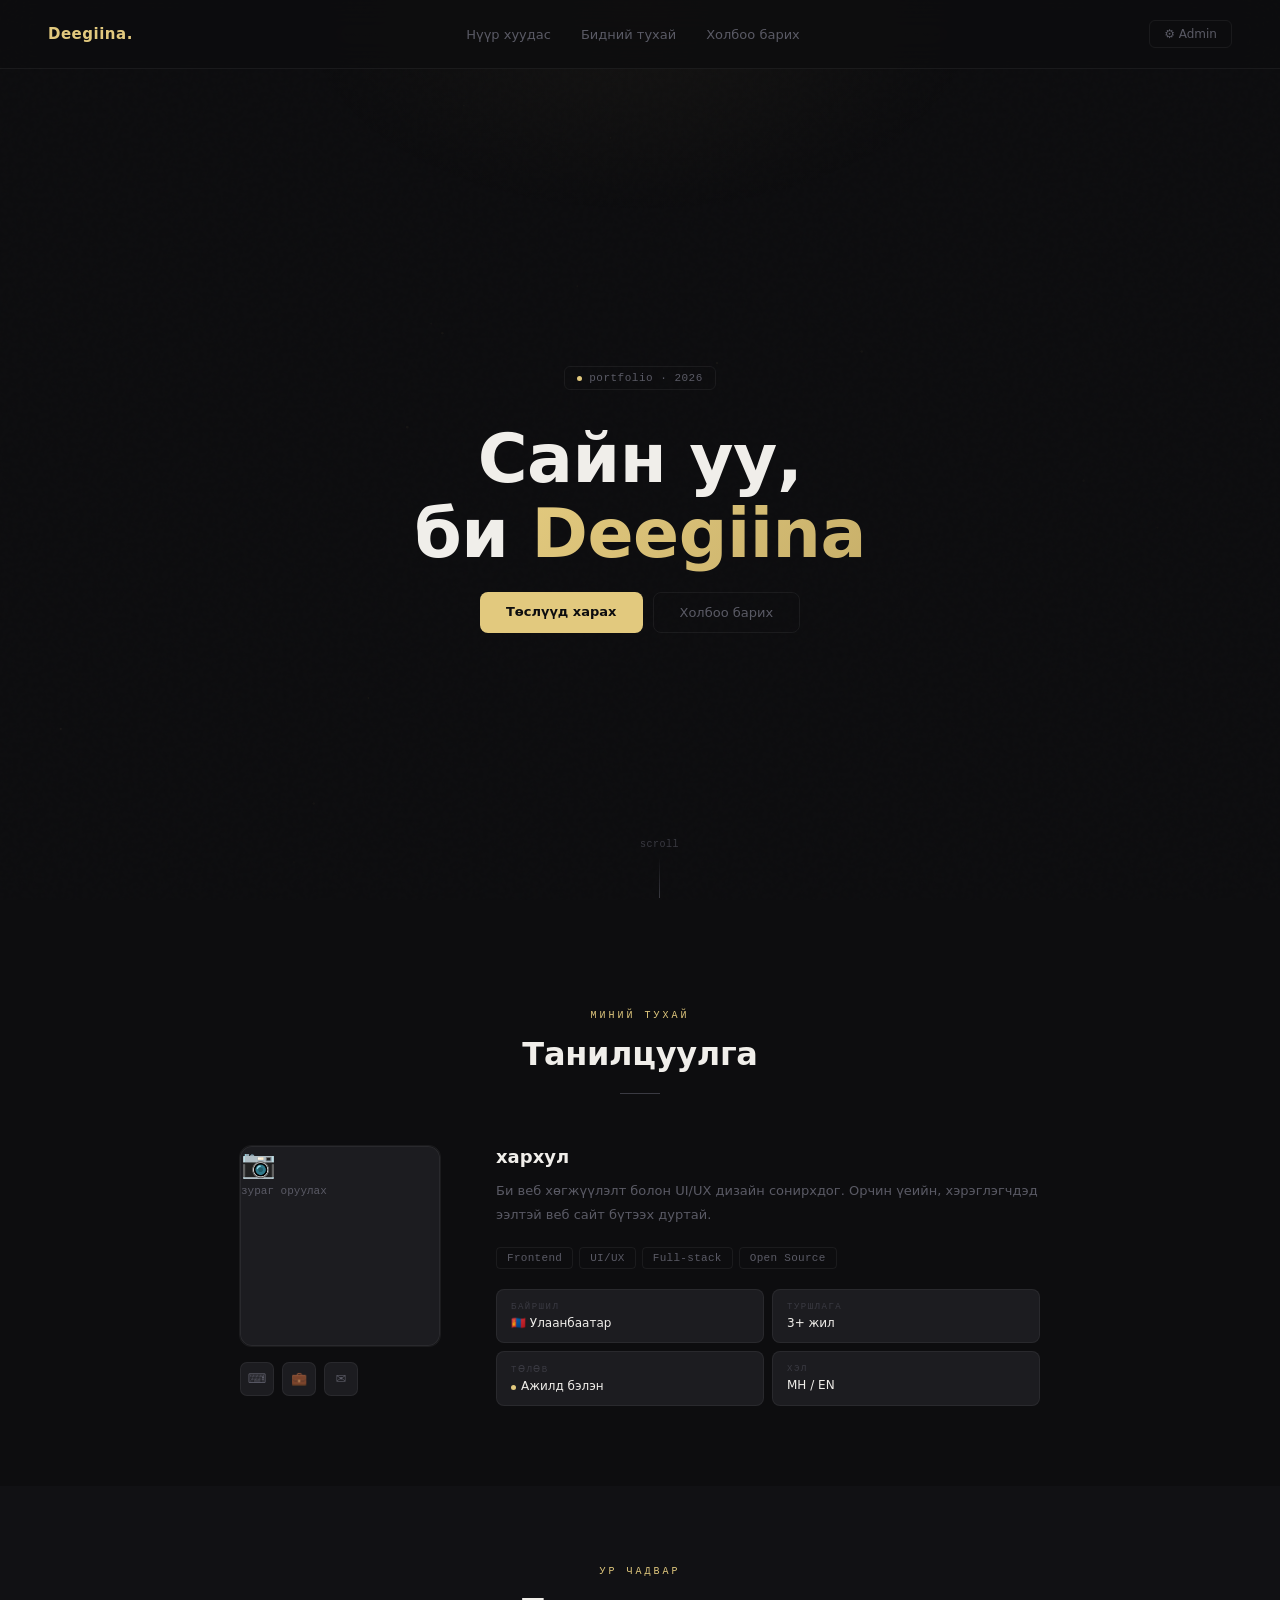
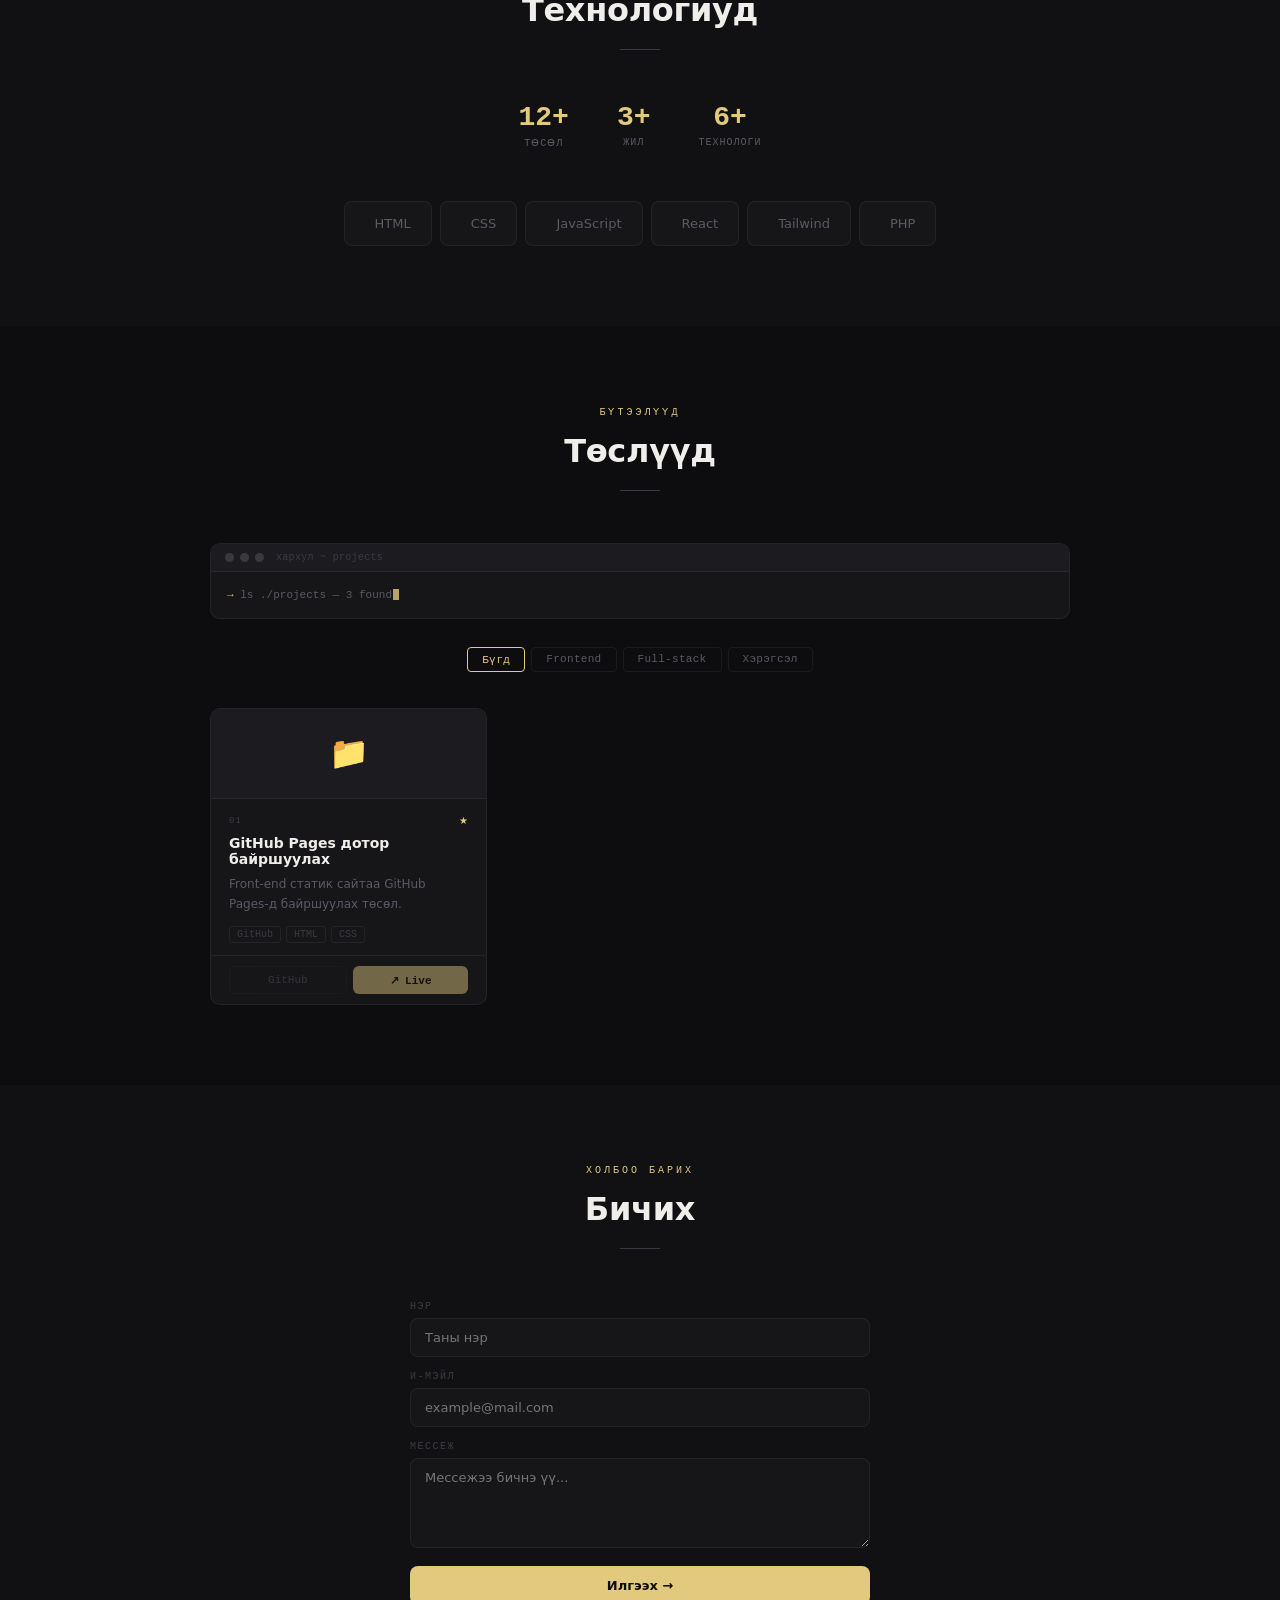
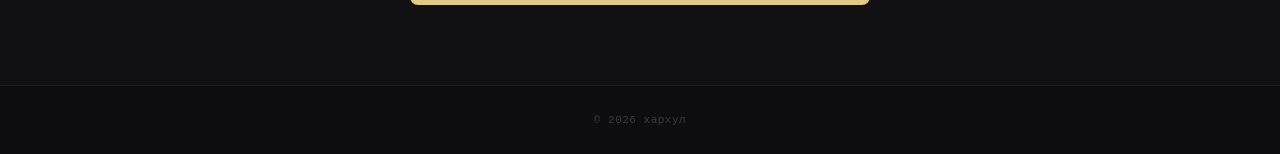
==== index.html @ 3857b031 "first commit" ====
<!DOCTYPE html>
<html lang="mn">
<head>
<meta charset="UTF-8">
<style>
*{margin:0;padding:0;box-sizing:border-box;}
:root{
  --accent:#e2c97e;
  --accent2:#c8b06a;
  --bg:#0d0d0f;
  --bg2:#111114;
  --surface:#161619;
  --surface2:#1c1c20;
  --text:#f0eeea;
  --muted:#5a5a65;
  --muted2:#3a3a42;
  --border:rgba(255,255,255,0.06);
  --font:'Segoe UI',system-ui,sans-serif;
  --mono:'Courier New',monospace;
}
body{font-family:var(--font);background:var(--bg);color:var(--text);overflow-x:hidden;}

/* ── VERY SUBTLE GRAIN TEXTURE ── */
body::before{
  content:'';position:fixed;inset:0;z-index:0;pointer-events:none;
  background-image:url("data:image/svg+xml,%3Csvg viewBox='0 0 200 200' xmlns='http://www.w3.org/2000/svg'%3E%3Cfilter id='n'%3E%3CfeTurbulence type='fractalNoise' baseFrequency='0.9' numOctaves='4' stitchTiles='stitch'/%3E%3C/filter%3E%3Crect width='100%25' height='100%25' filter='url(%23n)' opacity='0.03'/%3E%3C/svg%3E");
  opacity:.4;
}

/* ── SINGLE SUBTLE GLOW ── */
.bg-glow{
  position:fixed;top:-20%;left:50%;transform:translateX(-50%);
  width:700px;height:400px;border-radius:50%;
  background:radial-gradient(ellipse,rgba(226,201,126,0.04) 0%,transparent 70%);
  pointer-events:none;z-index:0;
}

/* ── NAV ── */
nav{
  position:fixed;top:0;left:0;right:0;z-index:50;
  display:flex;justify-content:space-between;align-items:center;
  padding:20px 48px;
  background:rgba(13,13,15,0.85);
  backdrop-filter:blur(20px);
  border-bottom:1px solid var(--border);
  animation:slideDown .5s ease both;
}
@keyframes slideDown{from{transform:translateY(-100%);opacity:0;}to{transform:translateY(0);opacity:1;}}
.nav-left{font-size:15px;font-weight:600;letter-spacing:.5px;color:var(--text);}
.nav-left span{color:var(--accent);}
.nav-links{display:flex;gap:2px;}
nav a{color:var(--muted);text-decoration:none;font-size:13px;padding:6px 14px;border-radius:6px;transition:all .2s;}
nav a:hover{color:var(--text);background:rgba(255,255,255,0.04);}
.admin-btn{
  color:var(--muted) !important;
  border:1px solid var(--border);
  border-radius:6px;font-size:12px !important;
  margin-left:16px;
}
.admin-btn:hover{border-color:rgba(255,255,255,0.12) !important;color:var(--text) !important;}

/* ── HERO ── */
#hero{
  min-height:100vh;display:flex;align-items:center;justify-content:center;
  text-align:center;padding:120px 40px 80px;position:relative;z-index:1;
}
.hero-inner{max-width:560px;}
.hero-badge{
  display:inline-flex;align-items:center;gap:7px;
  border:1px solid var(--border);
  border-radius:6px;padding:5px 12px;font-size:11px;
  font-family:var(--mono);color:var(--muted);
  margin-bottom:32px;animation:fadeUp .7s .1s both;
  letter-spacing:.5px;
}
.pulse-dot{width:5px;height:5px;background:var(--accent);border-radius:50%;animation:pulseDot 2.5s infinite;}
@keyframes pulseDot{0%,100%{opacity:1;}50%{opacity:.3;}}

.hero-inner h1{
  font-size:clamp(40px,6.5vw,68px);font-weight:700;line-height:1.1;
  margin-bottom:20px;animation:fadeUp .7s .25s both;
  color:var(--text);letter-spacing:-.5px;
}
.hero-inner h1 em{
  font-style:normal;
  background:linear-gradient(135deg,var(--accent),var(--accent2));
  -webkit-background-clip:text;-webkit-text-fill-color:transparent;background-clip:text;
}
.hero-inner p{
  font-size:15px;color:var(--muted);line-height:1.8;
  max-width:380px;margin:0 auto 40px;animation:fadeUp .7s .4s both;
}
.hero-cta{display:flex;gap:10px;justify-content:center;animation:fadeUp .7s .55s both;}
.cta-primary{
  text-decoration:none;padding:12px 26px;border-radius:8px;
  font-size:13px;font-weight:600;transition:all .2s;
  background:var(--accent);color:#0d0d0f;
}
.cta-primary:hover{background:var(--accent2);transform:translateY(-1px);}
.cta-secondary{
  text-decoration:none;padding:12px 26px;border-radius:8px;
  font-size:13px;font-weight:500;transition:all .2s;
  border:1px solid var(--border);color:var(--muted);
}
.cta-secondary:hover{border-color:rgba(255,255,255,0.12);color:var(--text);}
@keyframes fadeUp{from{opacity:0;transform:translateY(20px);}to{opacity:1;transform:translateY(0);}}

.scroll-hint{
  position:absolute;bottom:32px;left:50%;transform:translateX(-50%);
  display:flex;flex-direction:column;align-items:center;gap:8px;
  font-size:10px;font-family:var(--mono);color:var(--muted2);
  animation:fadeUp .7s .8s both;letter-spacing:.5px;
}
.scroll-line{
  width:1px;height:40px;
  background:linear-gradient(to bottom,transparent,var(--muted2));
  animation:scrollLine 1.8s ease-in-out infinite;
}
@keyframes scrollLine{0%{opacity:0;transform:scaleY(0);transform-origin:top;}50%{opacity:1;transform:scaleY(1);}100%{opacity:0;transform:scaleY(0);transform-origin:bottom;}}

/* ── SECTION ── */
section{padding:80px 48px;position:relative;z-index:1;}
.section-header{text-align:center;margin-bottom:52px;}
.section-eyebrow{
  font-family:var(--mono);font-size:10px;color:var(--accent);
  letter-spacing:3px;text-transform:uppercase;margin-bottom:14px;
  display:block;
}
section h2{
  font-size:clamp(22px,3.5vw,32px);font-weight:600;color:var(--text);
  letter-spacing:-.3px;margin-bottom:10px;
}
.section-sub{font-size:13px;color:var(--muted);line-height:1.7;}

/* thin divider */
.divider{width:40px;height:1px;background:var(--muted2);margin:20px auto 0;}

/* ── ABOUT ── */
#about{background:var(--bg);}
.about-wrap{
  max-width:800px;margin:0 auto;
  display:grid;grid-template-columns:200px 1fr;gap:56px;align-items:start;
}
.photo-frame{position:relative;width:200px;height:200px;}
.photo-ring{
  position:absolute;inset:-1px;border-radius:12px;
  border:1px solid var(--border);
}
.photo-placeholder{
  width:200px;height:200px;border-radius:12px;
  background:var(--surface2);border:1px solid var(--border);
  display:flex;flex-direction:column;align-items:center;justify-content:center;
  gap:8px;color:var(--muted);font-size:11px;font-family:var(--mono);
  overflow:hidden;position:relative;cursor:pointer;transition:border-color .2s;
}
.photo-placeholder:hover{border-color:rgba(255,255,255,0.12);}
.photo-placeholder input[type=file]{position:absolute;inset:0;opacity:0;cursor:pointer;}
.photo-icon-txt{font-size:28px;margin-bottom:4px;}
.photo-preview{width:200px;height:200px;border-radius:12px;object-fit:cover;display:none;border:1px solid var(--border);}

.social-row{display:flex;gap:8px;margin-top:16px;}
.social-btn{
  width:34px;height:34px;border-radius:7px;
  background:var(--surface2);border:1px solid var(--border);
  display:flex;align-items:center;justify-content:center;
  font-size:13px;text-decoration:none;transition:all .2s;color:var(--muted);
}
.social-btn:hover{border-color:rgba(255,255,255,0.12);color:var(--text);}

.about-info h3{font-size:18px;font-weight:600;color:var(--text);margin-bottom:12px;}
.about-info p{font-size:13px;color:var(--muted);line-height:1.85;margin-bottom:20px;}
.info-chips{display:flex;gap:6px;flex-wrap:wrap;margin-bottom:20px;}
.chip{
  font-size:11px;font-family:var(--mono);padding:4px 10px;
  border-radius:4px;border:1px solid var(--border);color:var(--muted);
  letter-spacing:.3px;
}
.info-grid{display:grid;grid-template-columns:1fr 1fr;gap:8px;}
.info-item{
  background:var(--surface2);border:1px solid var(--border);
  border-radius:8px;padding:12px 14px;
}
.info-item-label{font-size:9px;font-family:var(--mono);color:var(--muted2);letter-spacing:1.5px;text-transform:uppercase;margin-bottom:4px;}
.info-item-val{font-size:12px;color:var(--text);}
.status-dot{display:inline-block;width:5px;height:5px;background:var(--accent);border-radius:50%;margin-right:5px;animation:pulseDot 2.5s infinite;}

/* ── SKILLS ── */
#skills{background:var(--bg2);}
.stats-row{display:flex;justify-content:center;gap:48px;margin-bottom:52px;}
.stat-item{text-align:center;}
.stat-num{font-size:28px;font-weight:700;color:var(--accent);font-family:var(--mono);}
.stat-label{font-size:10px;color:var(--muted);font-family:var(--mono);margin-top:4px;letter-spacing:1px;text-transform:uppercase;}
.skills-grid{display:flex;flex-wrap:wrap;justify-content:center;gap:8px;max-width:700px;margin:0 auto;}
.skill-card{
  background:var(--surface);border:1px solid var(--border);
  border-radius:8px;padding:14px 20px;
  font-size:13px;font-weight:500;color:var(--muted);
  cursor:default;transition:all .2s;
  display:flex;align-items:center;gap:10px;
}
.skill-card:hover{border-color:rgba(255,255,255,0.1);color:var(--text);transform:translateY(-2px);}
.skill-icon{font-size:16px;}
.skill-bar{height:1px;border-radius:1px;margin-top:8px;background:var(--muted2);width:100%;}
.skill-fill{height:100%;border-radius:1px;background:var(--accent);animation:growBar 1.2s .6s ease both;}
@keyframes growBar{from{width:0;}}

/* ── PROJECTS ── */
#projects{background:var(--bg);}
.filter-tabs{display:flex;justify-content:center;gap:6px;margin-bottom:36px;}
.filter-tab{
  font-size:11px;font-family:var(--mono);padding:5px 14px;
  border-radius:4px;border:1px solid var(--border);
  background:transparent;color:var(--muted);cursor:pointer;transition:all .2s;letter-spacing:.3px;
}
.filter-tab:hover{color:var(--text);border-color:rgba(255,255,255,0.1);}
.filter-tab.active{border-color:var(--accent);color:var(--accent);}

.projects-grid{max-width:860px;margin:0 auto;display:grid;grid-template-columns:repeat(auto-fill,minmax(260px,1fr));gap:14px;}
.project-card{
  background:var(--surface);border:1px solid var(--border);
  border-radius:10px;overflow:hidden;
  transition:all .25s cubic-bezier(.25,.46,.45,.94);
  animation:cardIn .5s ease both;
}
@keyframes cardIn{from{opacity:0;transform:translateY(20px);}to{opacity:1;transform:translateY(0);}}
.project-card:hover{border-color:rgba(255,255,255,0.1);transform:translateY(-4px);box-shadow:0 12px 40px rgba(0,0,0,0.4);}

.card-banner{
  height:90px;background:var(--surface2);
  display:flex;align-items:center;justify-content:center;
  position:relative;overflow:hidden;
  border-bottom:1px solid var(--border);
}
.card-banner-emoji{font-size:32px;transition:transform .3s ease;}
.project-card:hover .card-banner-emoji{transform:scale(1.15);}
.featured-badge{
  position:absolute;top:10px;right:10px;
  font-size:9px;font-family:var(--mono);padding:2px 7px;
  border-radius:3px;border:1px solid rgba(226,201,126,0.3);
  color:var(--accent);letter-spacing:.5px;background:rgba(226,201,126,0.05);
}

.card-body{padding:16px 18px 12px;}
.card-meta{display:flex;align-items:center;justify-content:space-between;margin-bottom:8px;}
.card-num{font-family:var(--mono);font-size:9px;color:var(--muted2);letter-spacing:1px;}
.card-stars{font-family:var(--mono);font-size:10px;color:var(--muted);display:flex;align-items:center;gap:3px;}
.card-stars span{color:var(--accent);}
.card-title{font-size:14px;font-weight:600;color:var(--text);margin-bottom:7px;transition:color .2s;}
.project-card:hover .card-title{color:var(--accent);}
.card-desc{font-size:12px;color:var(--muted);line-height:1.7;margin-bottom:12px;}
.card-tags{display:flex;gap:5px;flex-wrap:wrap;}
.card-tag{font-size:10px;font-family:var(--mono);padding:2px 7px;border-radius:3px;border:1px solid var(--border);color:var(--muted2);}

.card-footer{
  display:flex;gap:6px;border-top:1px solid var(--border);padding:10px 18px;
}
.card-btn{
  flex:1;padding:7px;border-radius:6px;border:none;
  font-size:11px;font-family:var(--mono);
  cursor:pointer;transition:all .2s;text-decoration:none;
  display:flex;align-items:center;justify-content:center;gap:5px;
}
.btn-github{background:transparent;border:1px solid var(--border);color:var(--muted);}
.btn-github:hover{border-color:rgba(255,255,255,0.12);color:var(--text);}
.btn-live{background:var(--accent);color:#0d0d0f;font-weight:700;}
.btn-live:hover{background:var(--accent2);}
.gh-icon{width:12px;height:12px;fill:currentColor;}

/* terminal */
.terminal-wrap{
  max-width:860px;margin:0 auto 28px;
  background:var(--surface);border:1px solid var(--border);border-radius:10px;overflow:hidden;
}
.terminal-bar{
  background:var(--surface2);border-bottom:1px solid var(--border);
  padding:8px 14px;display:flex;align-items:center;gap:6px;
}
.t-dot{width:9px;height:9px;border-radius:50%;}
.t-dot:nth-child(1){background:#3a3a3a;}
.t-dot:nth-child(2){background:#3a3a3a;}
.t-dot:nth-child(3){background:#3a3a3a;}
.terminal-title{font-family:var(--mono);font-size:10px;color:var(--muted2);margin-left:6px;letter-spacing:.3px;}
.terminal-body{padding:12px 16px;font-family:var(--mono);font-size:11px;color:var(--muted);line-height:2;}
.t-prompt{color:var(--accent);}
.t-cursor{display:inline-block;width:6px;height:11px;background:var(--accent);margin-left:1px;animation:blink .7s infinite;vertical-align:middle;opacity:.8;}
@keyframes blink{0%,100%{opacity:.8;}50%{opacity:0;}}

/* add card */
.add-card{
  background:var(--surface);border:1px dashed var(--muted2);
  border-radius:10px;min-height:260px;
  display:flex;flex-direction:column;align-items:center;justify-content:center;
  gap:10px;cursor:pointer;transition:all .2s;color:var(--muted2);
  font-family:var(--mono);font-size:11px;letter-spacing:.3px;
}
.add-card:hover{border-color:var(--muted);color:var(--muted);}
.add-icon{font-size:22px;transition:transform .25s;}
.add-card:hover .add-icon{transform:rotate(90deg);}

/* ── CONTACT ── */
#contact{background:var(--bg2);}
.contact-wrap{max-width:460px;margin:0 auto;}
.contact-field{margin-bottom:14px;}
.contact-field label{display:block;font-size:10px;font-family:var(--mono);color:var(--muted2);margin-bottom:6px;letter-spacing:1.5px;text-transform:uppercase;}
.contact-field input,.contact-field textarea{
  width:100%;background:var(--surface);border:1px solid var(--border);
  border-radius:8px;padding:11px 14px;font-size:13px;
  color:var(--text);font-family:var(--font);outline:none;transition:all .2s;
}
.contact-field input:focus,.contact-field textarea:focus{border-color:rgba(255,255,255,0.12);box-shadow:none;}
.contact-field textarea{resize:vertical;min-height:90px;}
.submit-btn{
  width:100%;padding:12px;border-radius:8px;border:none;
  background:var(--accent);color:#0d0d0f;font-size:13px;font-weight:700;
  font-family:var(--font);cursor:pointer;transition:all .2s;
}
.submit-btn:hover{background:var(--accent2);transform:translateY(-1px);}
.success-msg{
  margin-top:12px;padding:11px 16px;
  background:var(--surface);border:1px solid var(--border);
  border-radius:8px;text-align:center;font-size:12px;color:var(--muted);
  display:none;font-family:var(--mono);
}

/* ── FOOTER ── */
footer{
  text-align:center;padding:28px;font-size:11px;color:var(--muted2);
  border-top:1px solid var(--border);z-index:1;position:relative;
  font-family:var(--mono);letter-spacing:.5px;
}

/* ── CANVAS ── */
#pcanvas{position:fixed;inset:0;width:100%;height:100%;pointer-events:none;z-index:0;opacity:.2;}

/* ── REVEAL ── */
.reveal{opacity:0;transform:translateY(20px);transition:opacity .6s ease,transform .6s ease;}
.reveal.visible{opacity:1;transform:translateY(0);}
</style>
</head>
<body>

<canvas id="pcanvas"></canvas>
<div class="bg-glow"></div>
<div class="starfield" id="starfield"></div>

<nav>
  <div class="nav-left"><span id="site-brand">хархул</span><span>.</span></div>
  <div class="nav-links" id="nav-links"></div>
  <a class="admin-btn" href="login.html">⚙ Admin</a>
</nav>

<!-- HERO -->
<section id="hero">
  <div class="hero-inner">
    <div class="hero-badge">
      <span class="pulse-dot"></span>
      <span>portfolio · 2026</span>
    </div>
    <h1 id="hero-greeting">Сайн уу,<br>би <em id="hero-name">хархул</em></h1>
  
    <div class="hero-cta">
      <a href="#projects" class="cta-primary">Төслүүд харах</a>
      <a href="#contact" class="cta-secondary">Холбоо барих</a>
    </div>
  </div>
  <div class="scroll-hint">
    <span>scroll</span>
    <div class="scroll-line"></div>
  </div>
</section>

<!-- ABOUT -->
<section id="about">
  <div class="section-header reveal">
    <span class="section-eyebrow">миний тухай</span>
    <h2>Танилцуулга</h2>
    <div class="divider"></div>
  </div>
  <div class="about-wrap reveal">
    <div>
      <div class="photo-frame">
        <div class="photo-ring"></div>
        <div class="photo-placeholder" id="photo-placeholder">
          <input type="file" accept="image/*" onchange="loadPhoto(this)"/>
          <div class="photo-icon-txt">📷</div>
          <span>зураг оруулах</span>
        </div>
        <img class="photo-preview" id="photo-preview" alt="Profile"/>
      </div>
      <div class="social-row">
        <a class="social-btn" href="#">⌨</a>
        <a class="social-btn" href="#">💼</a>
        <a class="social-btn" href="#">✉</a>
      </div>
    </div>
    <div class="about-info">
      <h3>хархул</h3>
      <p>Би веб хөгжүүлэлт болон UI/UX дизайн сонирхдог. Орчин үеийн, хэрэглэгчдэд ээлтэй веб сайт бүтээх дуртай.</p>
      <div class="info-chips">
        <span class="chip">Frontend</span>
        <span class="chip">UI/UX</span>
        <span class="chip">Full-stack</span>
        <span class="chip">Open Source</span>
      </div>
      <div class="info-grid">
        <div class="info-item">
          <div class="info-item-label">байршил</div>
          <div class="info-item-val">🇲🇳 Улаанбаатар</div>
        </div>
        <div class="info-item">
          <div class="info-item-label">туршлага</div>
          <div class="info-item-val">3+ жил</div>
        </div>
        <div class="info-item">
          <div class="info-item-label">төлөв</div>
          <div class="info-item-val"><span class="status-dot"></span>Ажилд бэлэн</div>
        </div>
        <div class="info-item">
          <div class="info-item-label">хэл</div>
          <div class="info-item-val">МН / EN</div>
        </div>
      </div>
    </div>
  </div>
</section>

<!-- SKILLS -->
<section id="skills">
  <div class="section-header reveal">
    <span class="section-eyebrow">ур чадвар</span>
    <h2>Технологиуд</h2>
    <div class="divider"></div>
  </div>
  <div style="text-align:center" class="reveal">
    <div class="stats-row">
      <div class="stat-item"><div class="stat-num" data-target="12">0</div><div class="stat-label">төсөл</div></div>
      <div class="stat-item"><div class="stat-num" data-target="3">0</div><div class="stat-label">жил</div></div>
      <div class="stat-item"><div class="stat-num" data-target="6">0</div><div class="stat-label">технологи</div></div>
    </div>
  </div>
  <div class="skills-grid reveal">
    <div class="skill-card"><span class="skill-icon"></span>HTML</div>
    <div class="skill-card"><span class="skill-icon"></span>CSS</div>
    <div class="skill-card"><span class="skill-icon"></span>JavaScript</div>
    <div class="skill-card"><span class="skill-icon"></span>React</div>
    <div class="skill-card"><span class="skill-icon"></span>Tailwind</div>
    <div class="skill-card"><span class="skill-icon"></span>PHP</div>
  </div>
</section>

<!-- PROJECTS -->
<section id="projects">
  <div class="section-header reveal">
    <span class="section-eyebrow">бүтээлүүд</span>
    <h2>Төслүүд</h2>
    <div class="divider"></div>
  </div>

  <div class="terminal-wrap reveal">
    <div class="terminal-bar">
      <div class="t-dot"></div><div class="t-dot"></div><div class="t-dot"></div>
      <span class="terminal-title">хархул ~ projects</span>
    </div>
    <div class="terminal-body">
      <span class="t-prompt">→ </span><span id="typed-text"></span><span class="t-cursor"></span>
    </div>
  </div>

  <div class="filter-tabs reveal">
    <button class="filter-tab active" onclick="filterCards(this,'all')">Бүгд</button>
    <button class="filter-tab" onclick="filterCards(this,'frontend')">Frontend</button>
    <button class="filter-tab" onclick="filterCards(this,'fullstack')">Full-stack</button>
    <button class="filter-tab" onclick="filterCards(this,'tool')">Хэрэгсэл</button>
  </div>

  <div class="projects-grid" id="projects-grid"></div>
</section>

<!-- CONTACT -->
<section id="contact">
  <div class="section-header reveal">
    <span class="section-eyebrow">холбоо барих</span>
    <h2>Бичих</h2>
    <div class="divider"></div>
  </div>
  <div class="contact-wrap reveal">
    <div class="contact-field"><label>нэр</label><input id="contact-name" type="text" placeholder="Таны нэр"/></div>
    <div class="contact-field"><label>и-мэйл</label><input id="contact-email" type="email" placeholder="example@mail.com"/></div>
    <div class="contact-field"><label>мессеж</label><textarea id="contact-message" placeholder="Мессежээ бичнэ үү..."></textarea></div>
    <button class="submit-btn" onclick="handleSubmit(this)">Илгээх →</button>
    <div class="success-msg" id="success-msg">Амжилттай илгээгдлээ.</div>
  </div>
</section>

<footer>© 2026 хархул</footer>

<script src="shared.js"></script>
<script>
// Stars — very few, very faint
(function(){
  const sf=document.getElementById('starfield');
  for(let i=0;i<50;i++){
    const s=document.createElement('div');s.className='star';
    const z=Math.random()*.8+.2;
    s.style.cssText=`width:${z}px;height:${z}px;top:${Math.random()*100}%;left:${Math.random()*100}%;animation-duration:${3+Math.random()*5}s;animation-delay:-${Math.random()*8}s;`;
    sf.appendChild(s);
  }
})();

// Particles — minimal
(function(){
  const c=document.getElementById('pcanvas'),ctx=c.getContext('2d');
  let W,H;
  function r(){W=c.width=window.innerWidth;H=c.height=window.innerHeight;}
  r();window.addEventListener('resize',r);
  const ps=Array.from({length:30},()=>({
    x:Math.random()*window.innerWidth,y:Math.random()*window.innerHeight,
    r:Math.random()*1.2+.2,vx:(Math.random()-.5)*.2,vy:(Math.random()-.5)*.2,
    a:Math.random()*.25+.05
  }));
  function draw(){
    ctx.clearRect(0,0,W,H);
    for(let i=0;i<ps.length;i++) for(let j=i+1;j<ps.length;j++){
      const dx=ps[i].x-ps[j].x,dy=ps[i].y-ps[j].y,d=Math.sqrt(dx*dx+dy*dy);
      if(d<100){ctx.beginPath();ctx.strokeStyle=`rgba(226,201,126,${(1-d/100)*.04})`;ctx.lineWidth=.5;ctx.moveTo(ps[i].x,ps[i].y);ctx.lineTo(ps[j].x,ps[j].y);ctx.stroke();}
    }
    ps.forEach(p=>{
      ctx.beginPath();ctx.arc(p.x,p.y,p.r,0,Math.PI*2);
      ctx.fillStyle='#e2c97e';ctx.globalAlpha=p.a;ctx.fill();ctx.globalAlpha=1;
      p.x+=p.vx;p.y+=p.vy;
      if(p.x<0||p.x>W)p.vx*=-1;if(p.y<0||p.y>H)p.vy*=-1;
    });
    requestAnimationFrame(draw);
  }
  draw();
})();

// Reveal
const ro=new IntersectionObserver((es)=>{es.forEach((e,i)=>{if(e.isIntersecting){setTimeout(()=>e.target.classList.add('visible'),i*80);ro.unobserve(e.target);}});},{threshold:.06});
document.querySelectorAll('.reveal').forEach(el=>ro.observe(el));

// Counter
const co=new IntersectionObserver((es)=>{es.forEach(e=>{if(!e.isIntersecting)return;const el=e.target,t=+el.dataset.target;let s=0;const step=()=>{s+=Math.ceil(t/30);if(s>=t){el.textContent=t+'+';return;}el.textContent=s;requestAnimationFrame(step);};requestAnimationFrame(step);co.unobserve(el);});},{threshold:.5});
document.querySelectorAll('[data-target]').forEach(el=>co.observe(el));

// Smooth scroll
document.querySelectorAll('a[href^="#"]').forEach(a => {
  a.addEventListener('click', e => {
    e.preventDefault();
    const href = a.getAttribute('href');
    if (!href) return;
    if (href === '#' || href === '#top') {
      window.scrollTo({ top: 0, behavior: 'smooth' });
      return;
    }
    try {
      const t = document.querySelector(href);
      if (t) t.scrollIntoView({ behavior: 'smooth' });
    } catch (err) {
      // ignore invalid selectors
    }
  });
});

// Terminal
const lines=['ls ./projects — 3 found','git status: up to date'];
let li=0,ci=0,text='';
const el=document.getElementById('typed-text');
function type(){
  if(li>=lines.length)return;
  const line=lines[li];
  if(ci<line.length){text+=line[ci++];el.textContent=text;setTimeout(type,45);}
  else{setTimeout(()=>{text+='\n→ ';el.textContent=text;li++;ci=0;setTimeout(type,500);},700);}
}
setTimeout(type,600);

// Filter
function filterCards(btn,cat){
  document.querySelectorAll('.filter-tab').forEach(b=>b.classList.remove('active'));
  btn.classList.add('active');
  document.querySelectorAll('.project-card').forEach(c=>{
    const show=cat==='all'||c.dataset.cat===cat;
    c.style.display=show?'':'none';
    if(show){c.style.animation='none';c.offsetHeight;c.style.animation='cardIn .35s ease both';}
  });
}

// Photo
function loadPhoto(input){
  const file=input.files[0];if(!file)return;
  const reader=new FileReader();
  reader.onload=e=>{
    const prev=document.getElementById('photo-preview');
    const ph=document.getElementById('photo-placeholder');
    prev.src=e.target.result;prev.style.display='block';ph.style.display='none';
  };
  reader.readAsDataURL(file);
}

// Submit
function handleSubmit(btn){
  const name = document.getElementById('contact-name').value.trim();
  const email = document.getElementById('contact-email').value.trim();
  const message = document.getElementById('contact-message').value.trim();
  if(!name || !message){
    try{ showToast('⚠ Нэр болон мессежээ оруулна уу'); }catch(e){}
    return;
  }
  btn.textContent='Илгээж байна...';
  try{ Store.addMessage({ name, email, message }); }catch(e){}
  setTimeout(()=>{
    btn.textContent='Илгээх →';
    document.getElementById('success-msg').style.display='block';
    setTimeout(()=>document.getElementById('success-msg').style.display='none',4000);
    document.getElementById('contact-name').value='';
    document.getElementById('contact-email').value='';
    document.getElementById('contact-message').value='';
  },1000);
}
</script>
</body>
</html>

<script>
  (function(){
    function attachSmoothScroll(container){
      container.querySelectorAll('a[href^="#"]').forEach(a=>{
        a.addEventListener('click', e=>{
          e.preventDefault();
          const href = a.getAttribute('href');
          try{ const t = document.querySelector(href); if(t) t.scrollIntoView({behavior:'smooth'}); }catch(err){}
        });
      });
    }

    function renderMenus(){
      const container = document.getElementById('nav-links'); if(!container) return;
      const menus = Store.getMenus();
      container.innerHTML = '';
      menus.forEach(m=>{
        const a = document.createElement('a'); a.href = m.url; a.textContent = m.name; container.appendChild(a);
      });
      attachSmoothScroll(container);
    }

    function renderProfile(){
      const p = Store.getProfile() || {};
      const site = document.getElementById('site-brand'); if(site) site.textContent = p.name || site.textContent;
      const hn = document.getElementById('hero-name'); if(hn) hn.textContent = p.name || hn.textContent;
      const hb = document.getElementById('hero-bio'); if(hb) hb.textContent = p.bio || hb.textContent;
      const prev = document.getElementById('photo-preview');
      const ph = document.getElementById('photo-placeholder');
      if(p.photo){
        if(prev){ prev.src = p.photo; prev.style.display = 'block'; }
        if(ph) ph.style.display = 'none';
      } else {
        if(prev) prev.style.display = 'none';
        if(ph) ph.style.display = 'block';
      }
    }

    function renderProjects(){
      const grid = document.getElementById('projects-grid'); if(!grid) return;
      const projects = Store.getNews().filter(n=>n.type==='project');
      if(projects.length===0){ grid.innerHTML = '<div class="empty-state"><div class="icon">🚧</div>Төслүүд байхгүй байна</div>'; return; }
      grid.innerHTML = projects.map((n,i)=>{
        const repo = n.repo ? n.repo : '';
        const live = n.live ? n.live : '';
        const repoBtn = repo ? `<a class="card-btn btn-github" href="${repo}" target="_blank">GitHub</a>` : `<a class="card-btn btn-github" href="#" style="opacity:.45;pointer-events:none">GitHub</a>`;
        const liveBtn = live ? `<a class="card-btn btn-live" href="${live}" target="_blank">↗ Live</a>` : `<a class="card-btn btn-live" href="#" style="opacity:.45;pointer-events:none">↗ Live</a>`;
        return `
          <div class="project-card" data-cat="${(n.tags||[]).includes('frontend')?'frontend':'fullstack'}" style="animation-delay:${i*0.05}s">
            <div class="card-banner"><span class="card-banner-emoji">📁</span></div>
            <div class="card-body">
              <div class="card-meta"><span class="card-num">${String(i+1).padStart(2,'0')}</span><span class="card-stars"><span>★</span></span></div>
              <div class="card-title">${n.title}</div>
              <div class="card-desc">${n.content}</div>
              <div class="card-tags">${(n.tags||[]).map(t=>`<span class="card-tag">${t}</span>`).join('')}</div>
            </div>
            <div class="card-footer">
              ${repoBtn}
              ${liveBtn}
            </div>
          </div>
        `;
      }).join('');
    }

    // initial render
    try{ renderMenus(); renderProfile(); renderProjects(); }catch(e){}

    // watch for storage changes from admin page
    window.addEventListener('storage', e=>{
      if(!e.key) return; if(e.key.startsWith('cms_')){ try{ renderMenus(); renderProfile(); renderProjects(); }catch(err){} }
    });
  })();
</script>
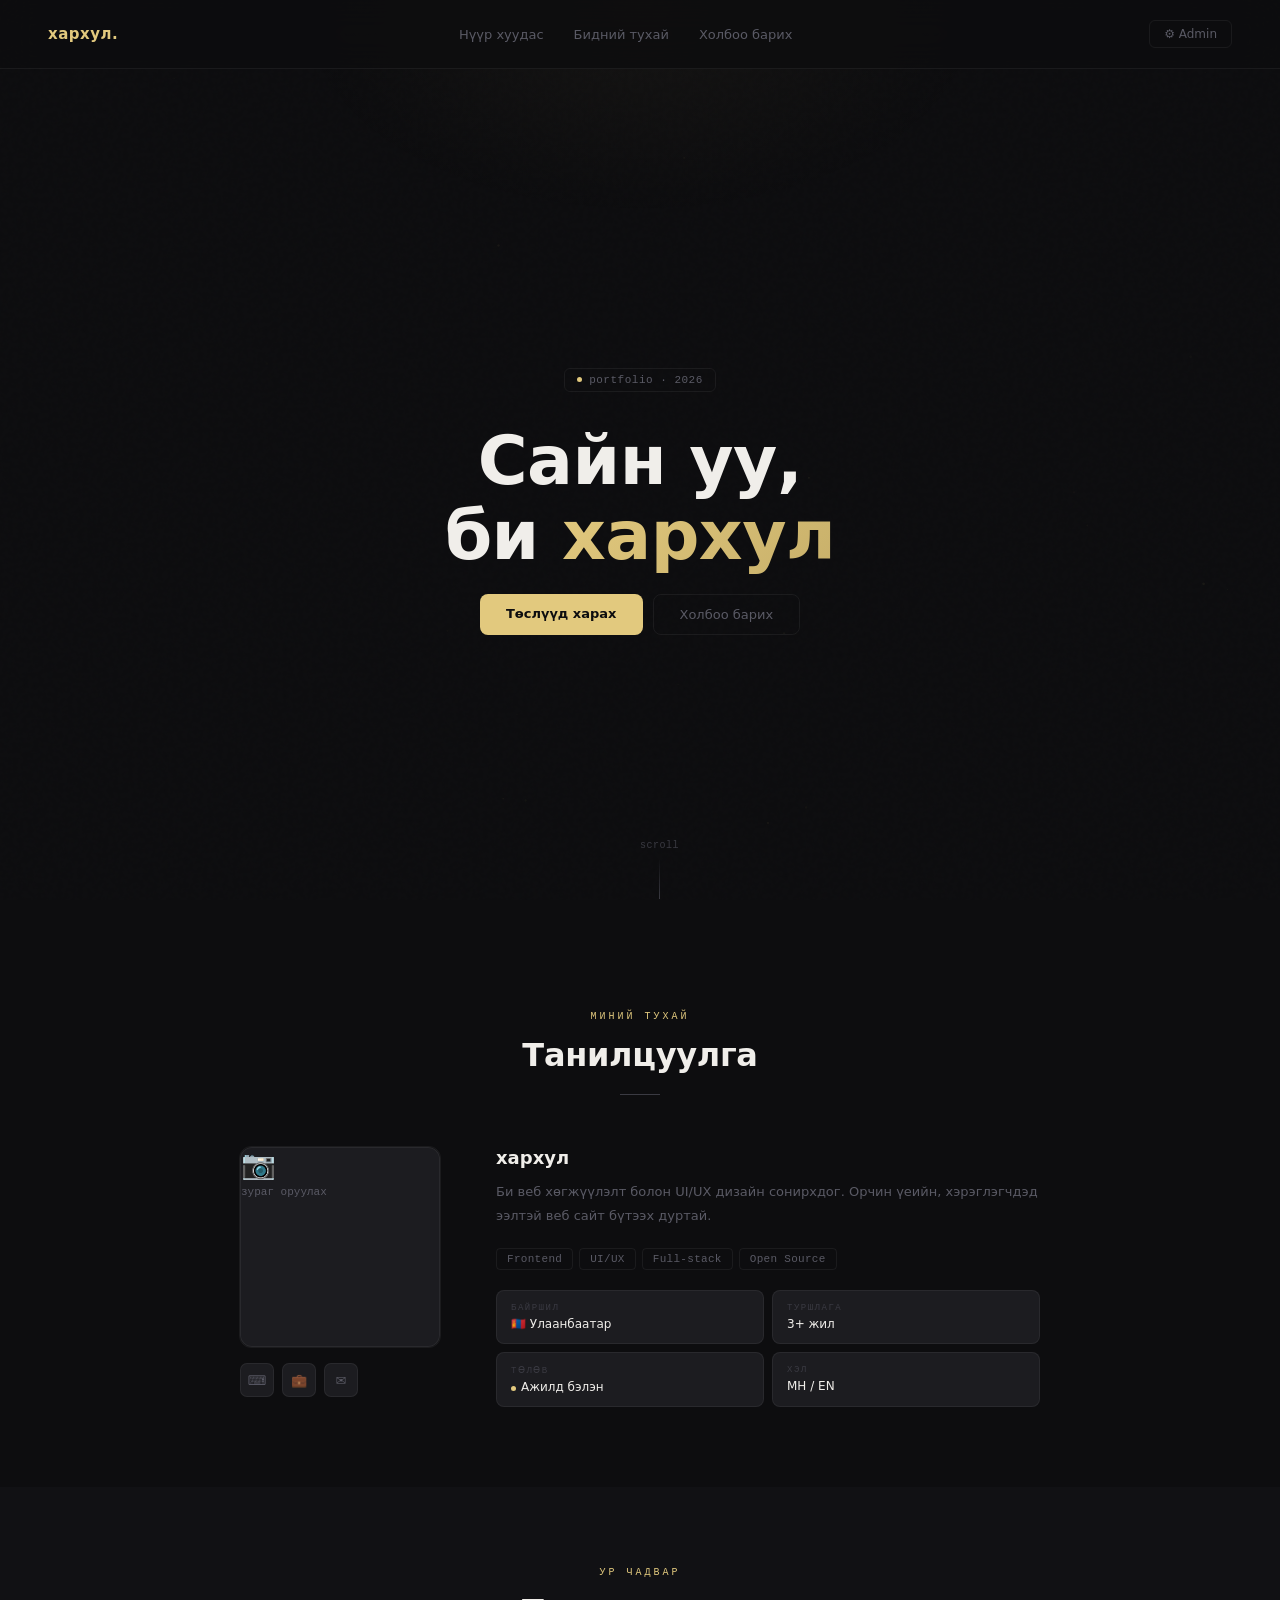
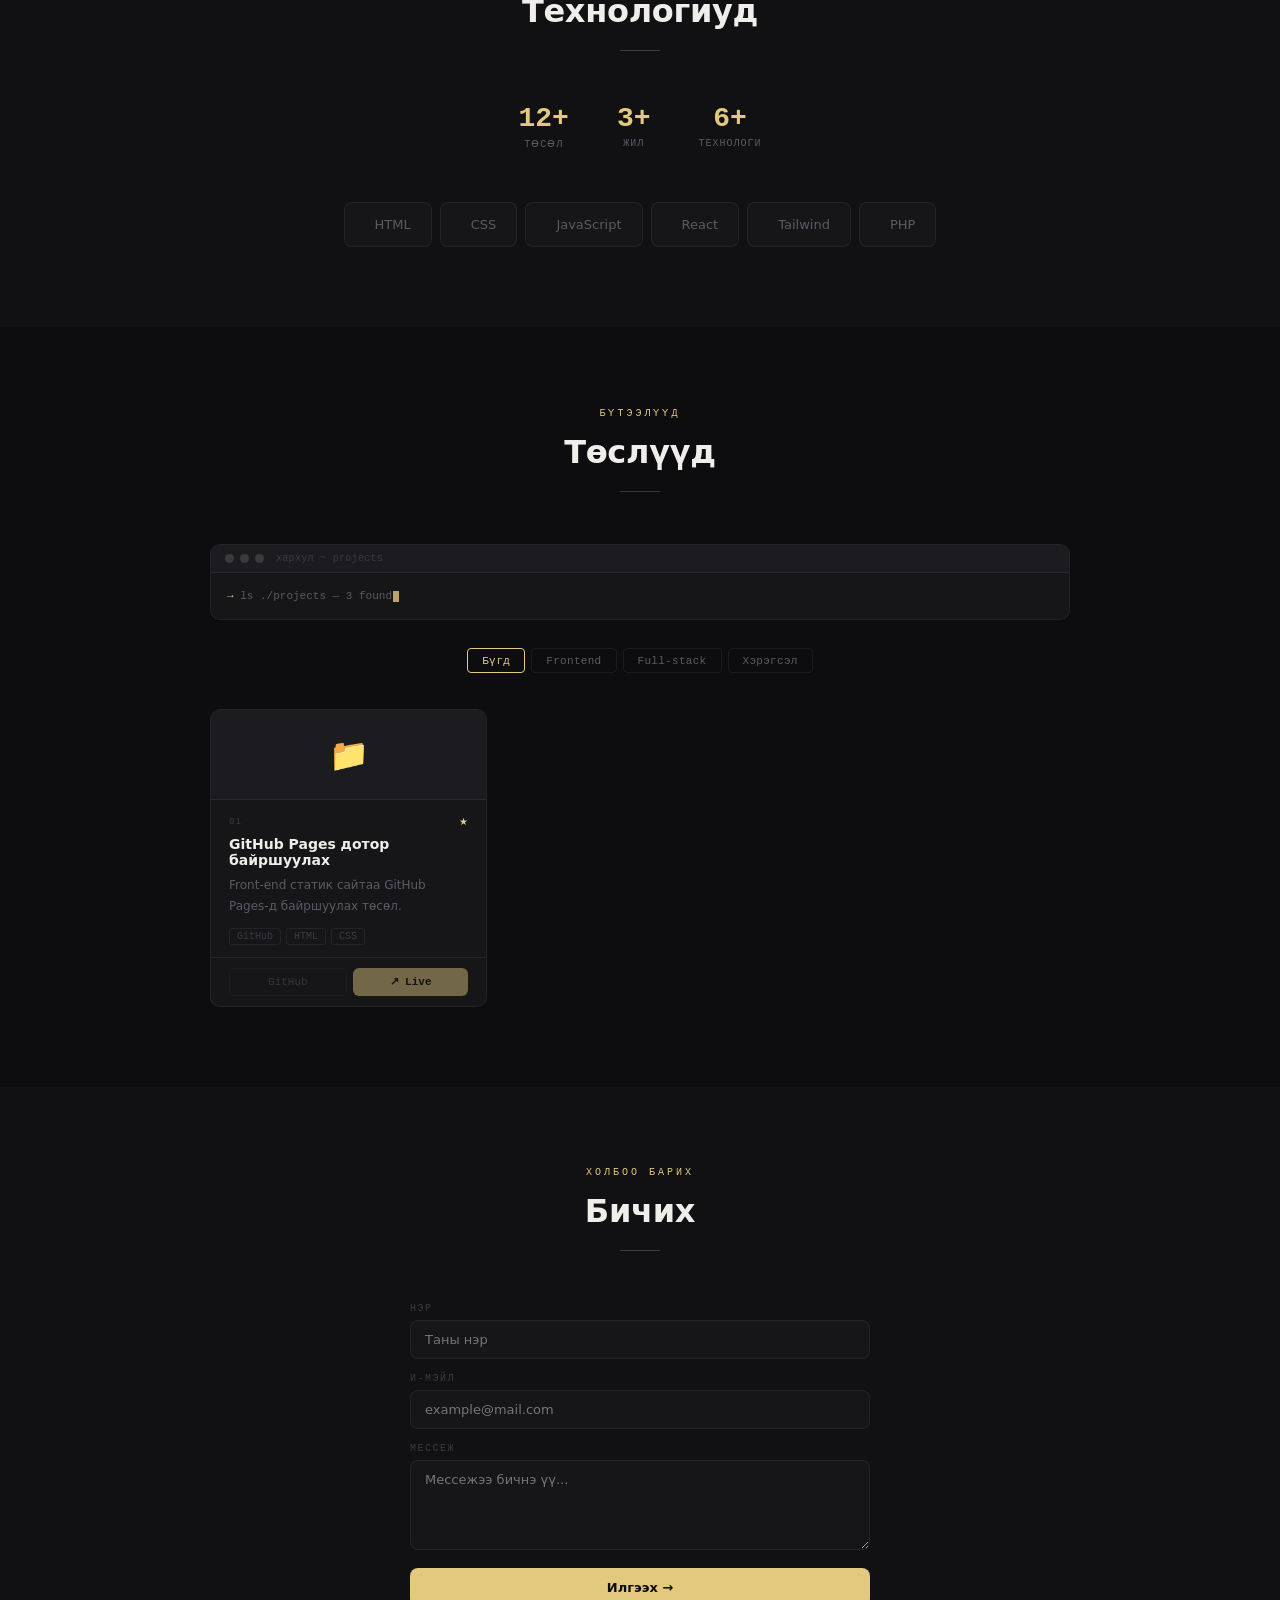
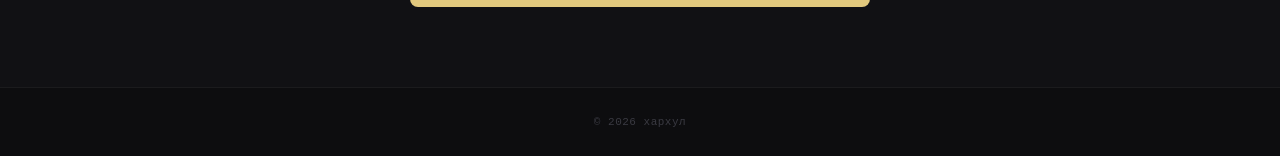
==== commit 502b21d5: "update website" ====
--- a/index.html
+++ b/index.html
@@ -224,6 +224,7 @@
 }
 @keyframes cardIn{from{opacity:0;transform:translateY(20px);}to{opacity:1;transform:translateY(0);}}
 .project-card:hover{border-color:rgba(255,255,255,0.1);transform:translateY(-4px);box-shadow:0 12px 40px rgba(0,0,0,0.4);}
+.project-card.clickable{cursor:pointer}
 
 .card-banner{
   height:90px;background:var(--surface2);
@@ -666,10 +667,13 @@
       grid.innerHTML = projects.map((n,i)=>{
         const repo = n.repo ? n.repo : '';
         const live = n.live ? n.live : '';
-        const repoBtn = repo ? `<a class="card-btn btn-github" href="${repo}" target="_blank">GitHub</a>` : `<a class="card-btn btn-github" href="#" style="opacity:.45;pointer-events:none">GitHub</a>`;
-        const liveBtn = live ? `<a class="card-btn btn-live" href="${live}" target="_blank">↗ Live</a>` : `<a class="card-btn btn-live" href="#" style="opacity:.45;pointer-events:none">↗ Live</a>`;
+        const repoBtn = repo ? `<a class="card-btn btn-github" href="${repo}" target="_blank" onclick="event.stopPropagation()">GitHub</a>` : `<a class="card-btn btn-github" href="#" style="opacity:.45;pointer-events:none" onclick="event.stopPropagation()">GitHub</a>`;
+        const liveBtn = live ? `<a class="card-btn btn-live" href="${live}" target="_blank" onclick="event.stopPropagation()">↗ Live</a>` : `<a class="card-btn btn-live" href="#" style="opacity:.45;pointer-events:none" onclick="event.stopPropagation()">↗ Live</a>`;
+        const cardClass = `project-card${live ? ' clickable' : ''}`;
+        const dataLive = live ? ` data-live=${JSON.stringify(live)}` : '';
+        const onClickAttr = live ? ` onclick="window.open(this.dataset.live, '_blank')"` : '';
         return `
-          <div class="project-card" data-cat="${(n.tags||[]).includes('frontend')?'frontend':'fullstack'}" style="animation-delay:${i*0.05}s">
+          <div class="${cardClass}"${dataLive}${onClickAttr} data-cat="${(n.tags||[]).includes('frontend')?'frontend':'fullstack'}" style="animation-delay:${i*0.05}s">
             <div class="card-banner"><span class="card-banner-emoji">📁</span></div>
             <div class="card-body">
               <div class="card-meta"><span class="card-num">${String(i+1).padStart(2,'0')}</span><span class="card-stars"><span>★</span></span></div>
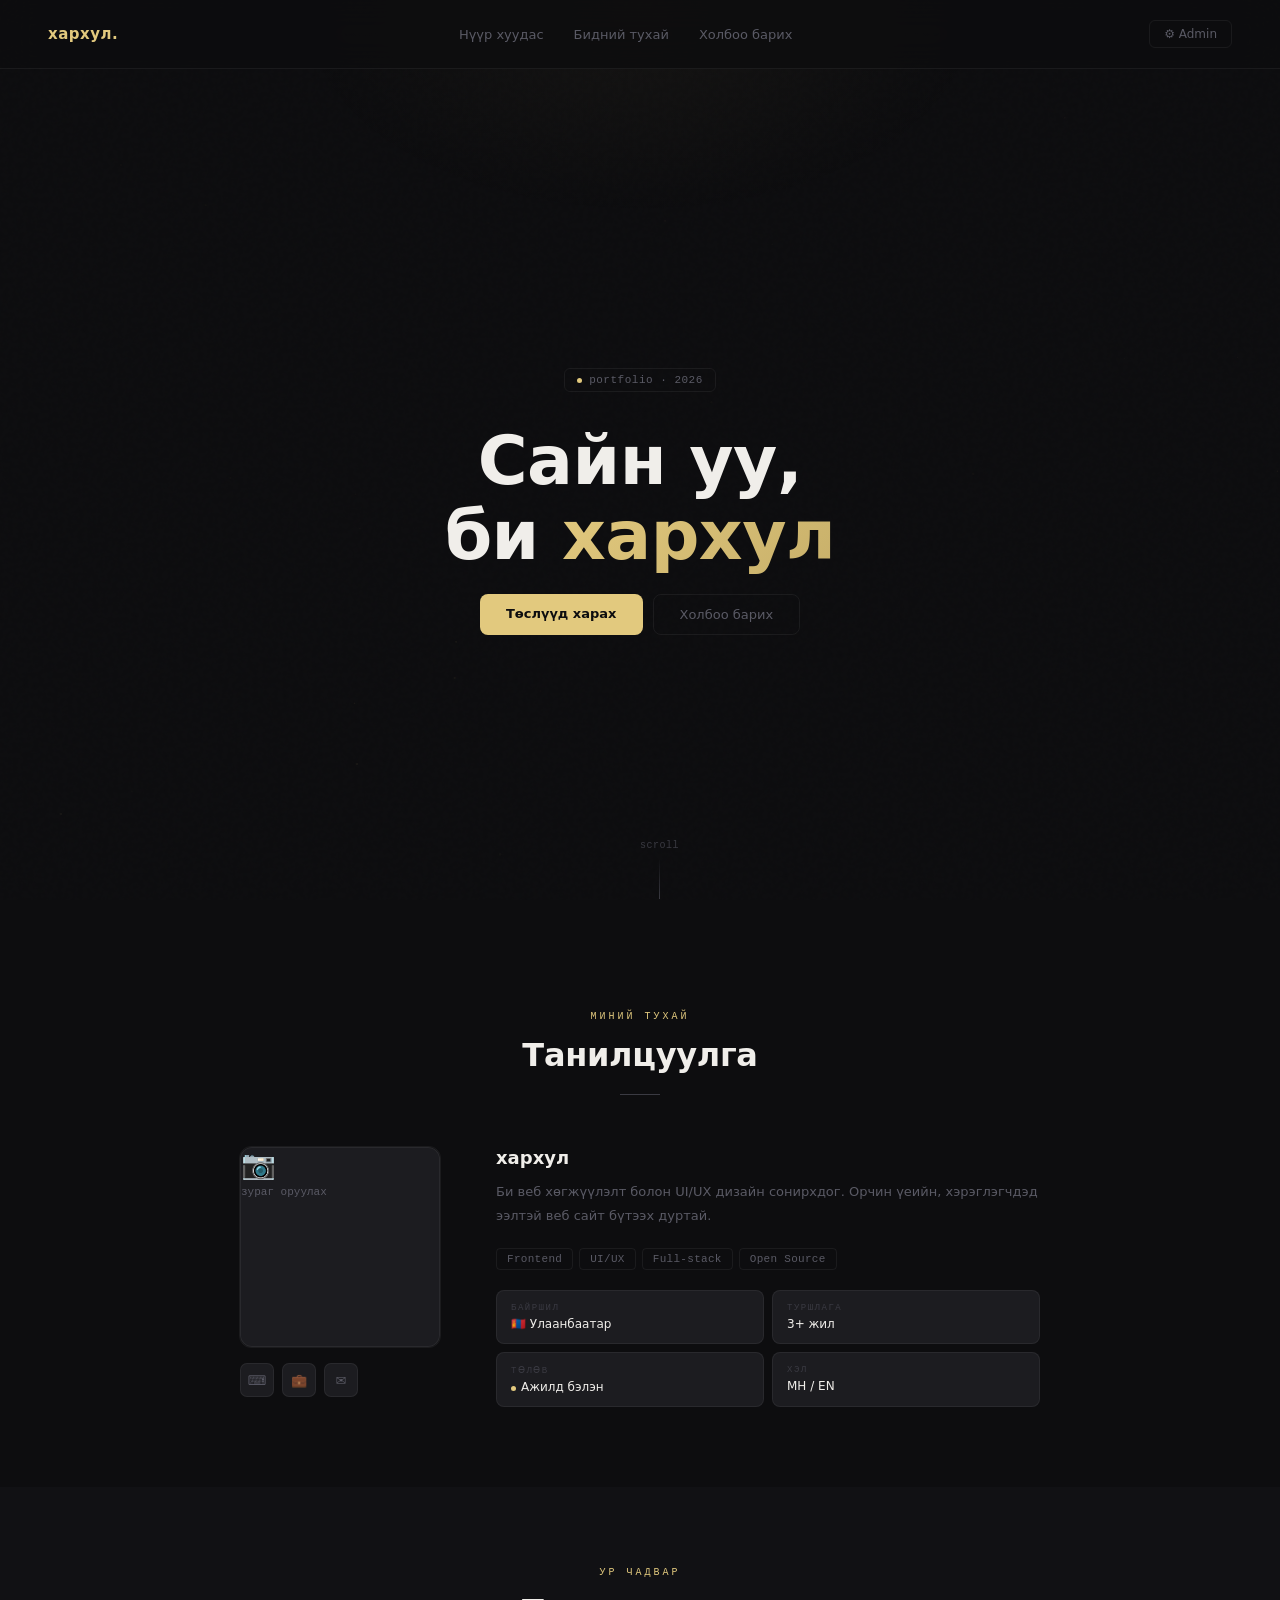
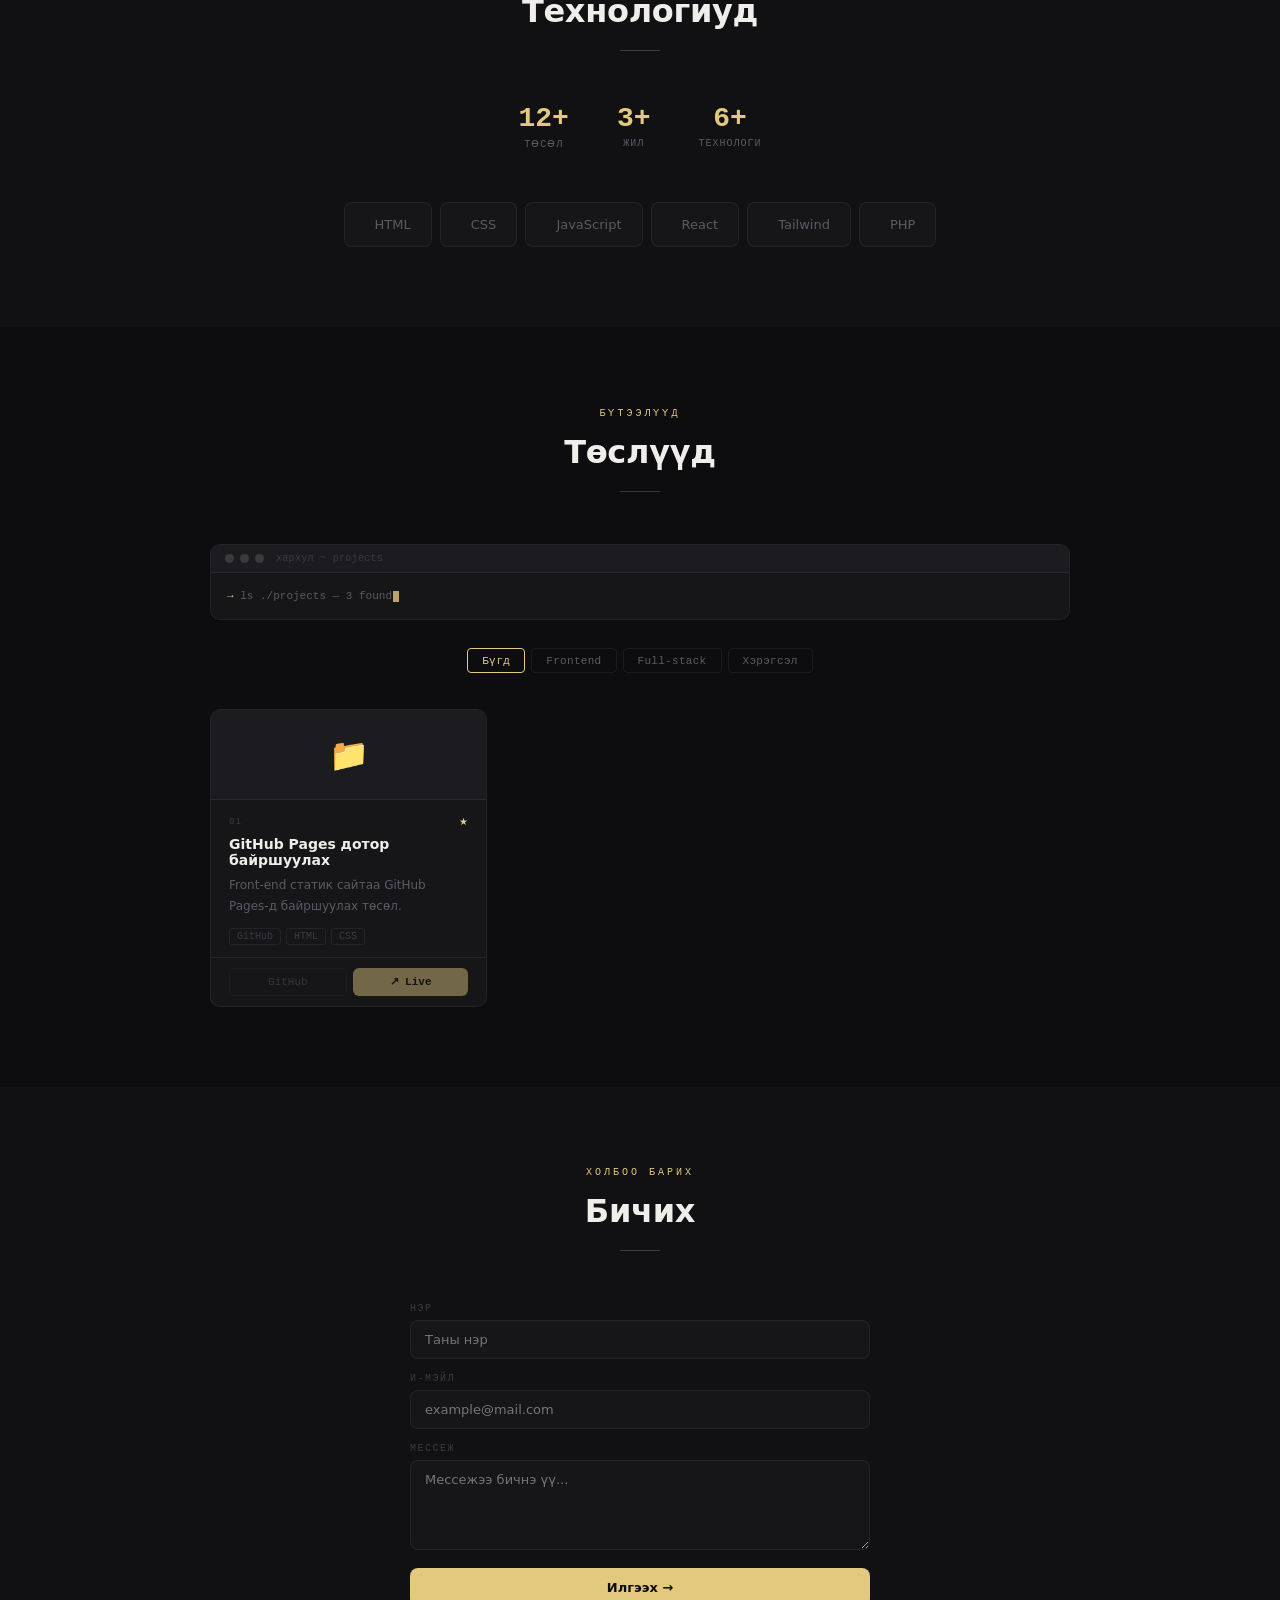
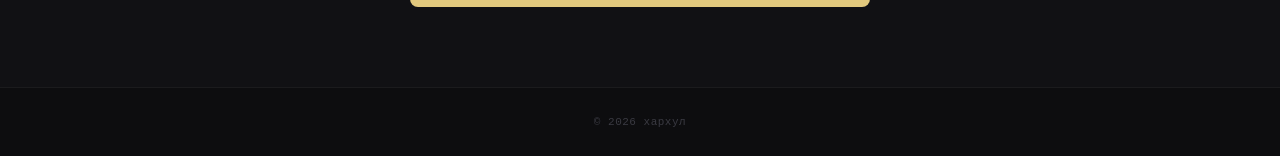
==== commit 43b1ad53: "update website" ====
--- a/index.html
+++ b/index.html
@@ -667,13 +667,14 @@
       grid.innerHTML = projects.map((n,i)=>{
         const repo = n.repo ? n.repo : '';
         const live = n.live ? n.live : '';
+        const target = live || repo || '';
         const repoBtn = repo ? `<a class="card-btn btn-github" href="${repo}" target="_blank" onclick="event.stopPropagation()">GitHub</a>` : `<a class="card-btn btn-github" href="#" style="opacity:.45;pointer-events:none" onclick="event.stopPropagation()">GitHub</a>`;
-        const liveBtn = live ? `<a class="card-btn btn-live" href="${live}" target="_blank" onclick="event.stopPropagation()">↗ Live</a>` : `<a class="card-btn btn-live" href="#" style="opacity:.45;pointer-events:none" onclick="event.stopPropagation()">↗ Live</a>`;
-        const cardClass = `project-card${live ? ' clickable' : ''}`;
-        const dataLive = live ? ` data-live=${JSON.stringify(live)}` : '';
-        const onClickAttr = live ? ` onclick="window.open(this.dataset.live, '_blank')"` : '';
+        const liveBtn = target ? `<a class="card-btn btn-live" href="${target}" target="_blank" onclick="event.stopPropagation()">↗ Live</a>` : `<a class="card-btn btn-live" href="#" style="opacity:.45;pointer-events:none" onclick="event.stopPropagation()">↗ Live</a>`;
+        const cardClass = `project-card${target ? ' clickable' : ''}`;
+        const dataTarget = target ? ` data-target=${JSON.stringify(target)}` : '';
+        const onClickAttr = target ? ` onclick="window.open(this.dataset.target, '_blank')"` : ` onclick="try{ showToast('Live болон GitHub холбоос олдсонгүй'); }catch(e){}"`;
         return `
-          <div class="${cardClass}"${dataLive}${onClickAttr} data-cat="${(n.tags||[]).includes('frontend')?'frontend':'fullstack'}" style="animation-delay:${i*0.05}s">
+          <div class="${cardClass}"${dataTarget}${onClickAttr} data-cat="${(n.tags||[]).includes('frontend')?'frontend':'fullstack'}" style="animation-delay:${i*0.05}s">
             <div class="card-banner"><span class="card-banner-emoji">📁</span></div>
             <div class="card-body">
               <div class="card-meta"><span class="card-num">${String(i+1).padStart(2,'0')}</span><span class="card-stars"><span>★</span></span></div>
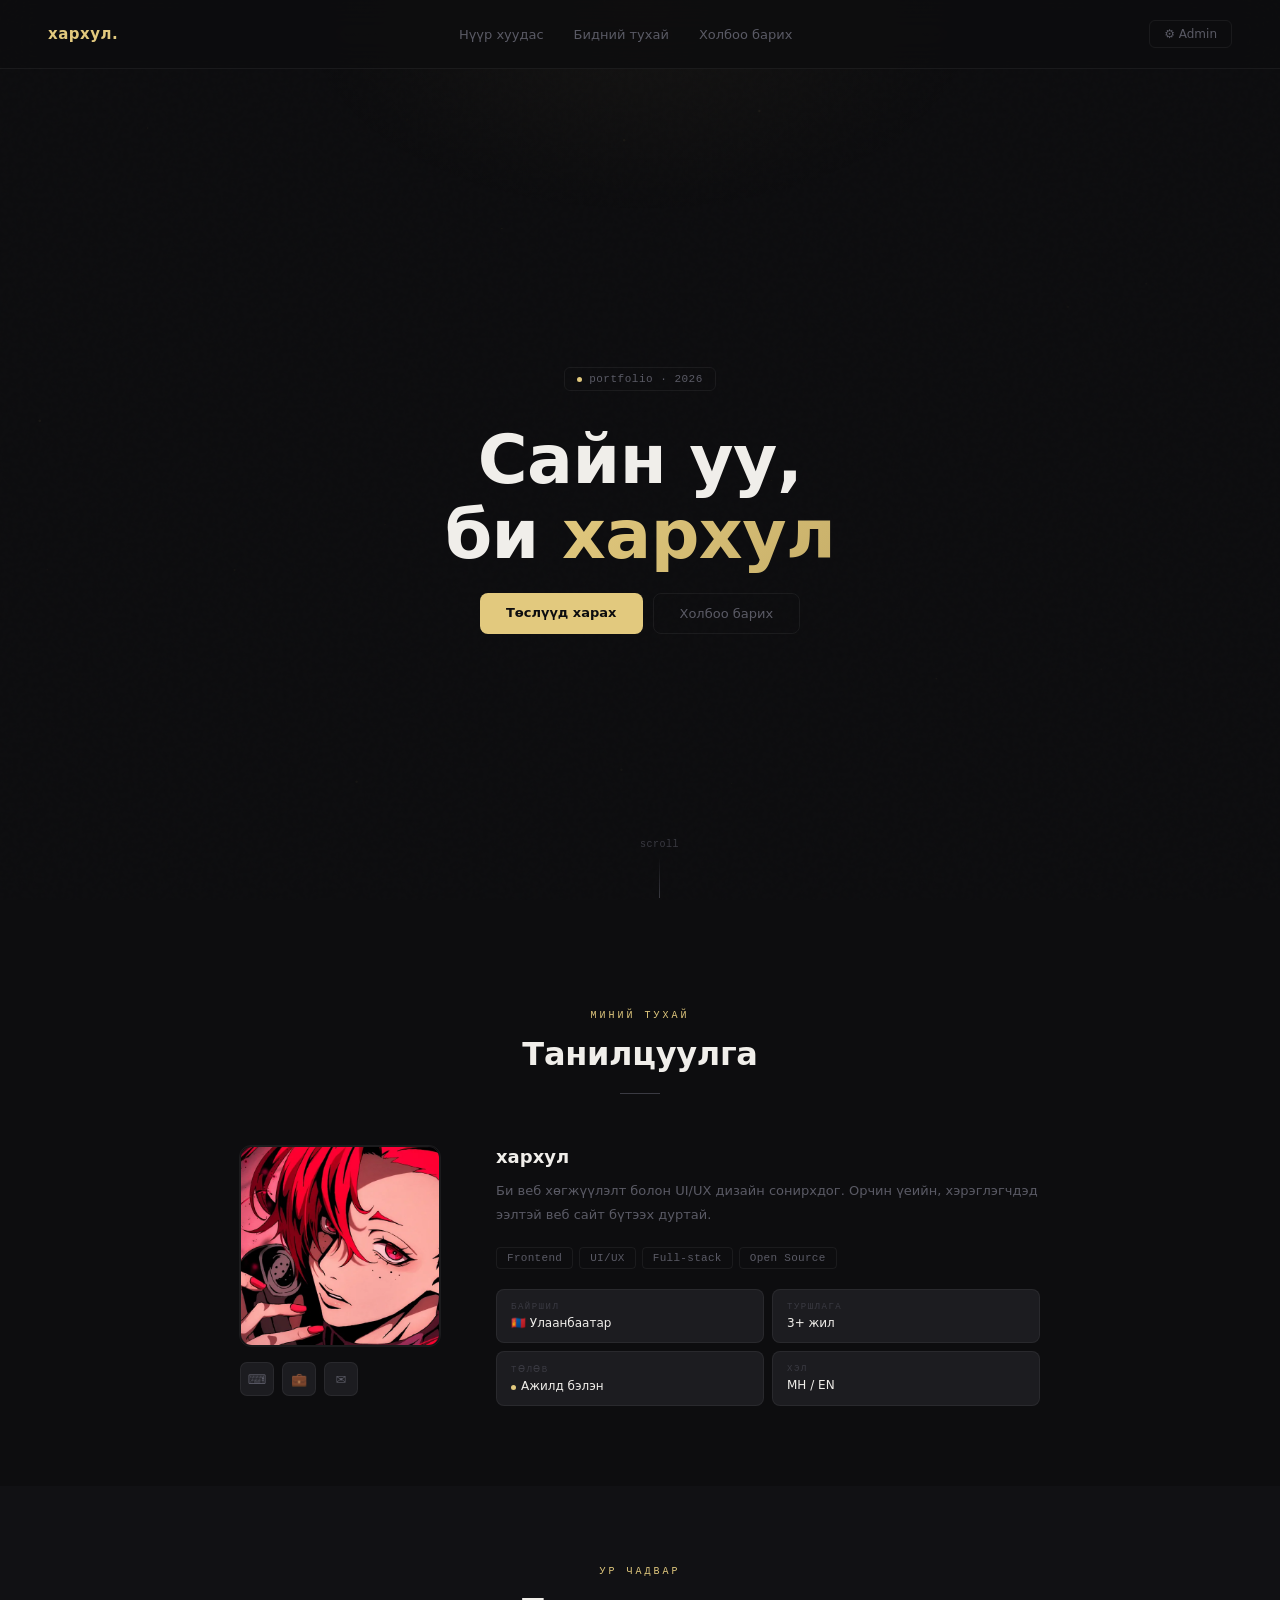
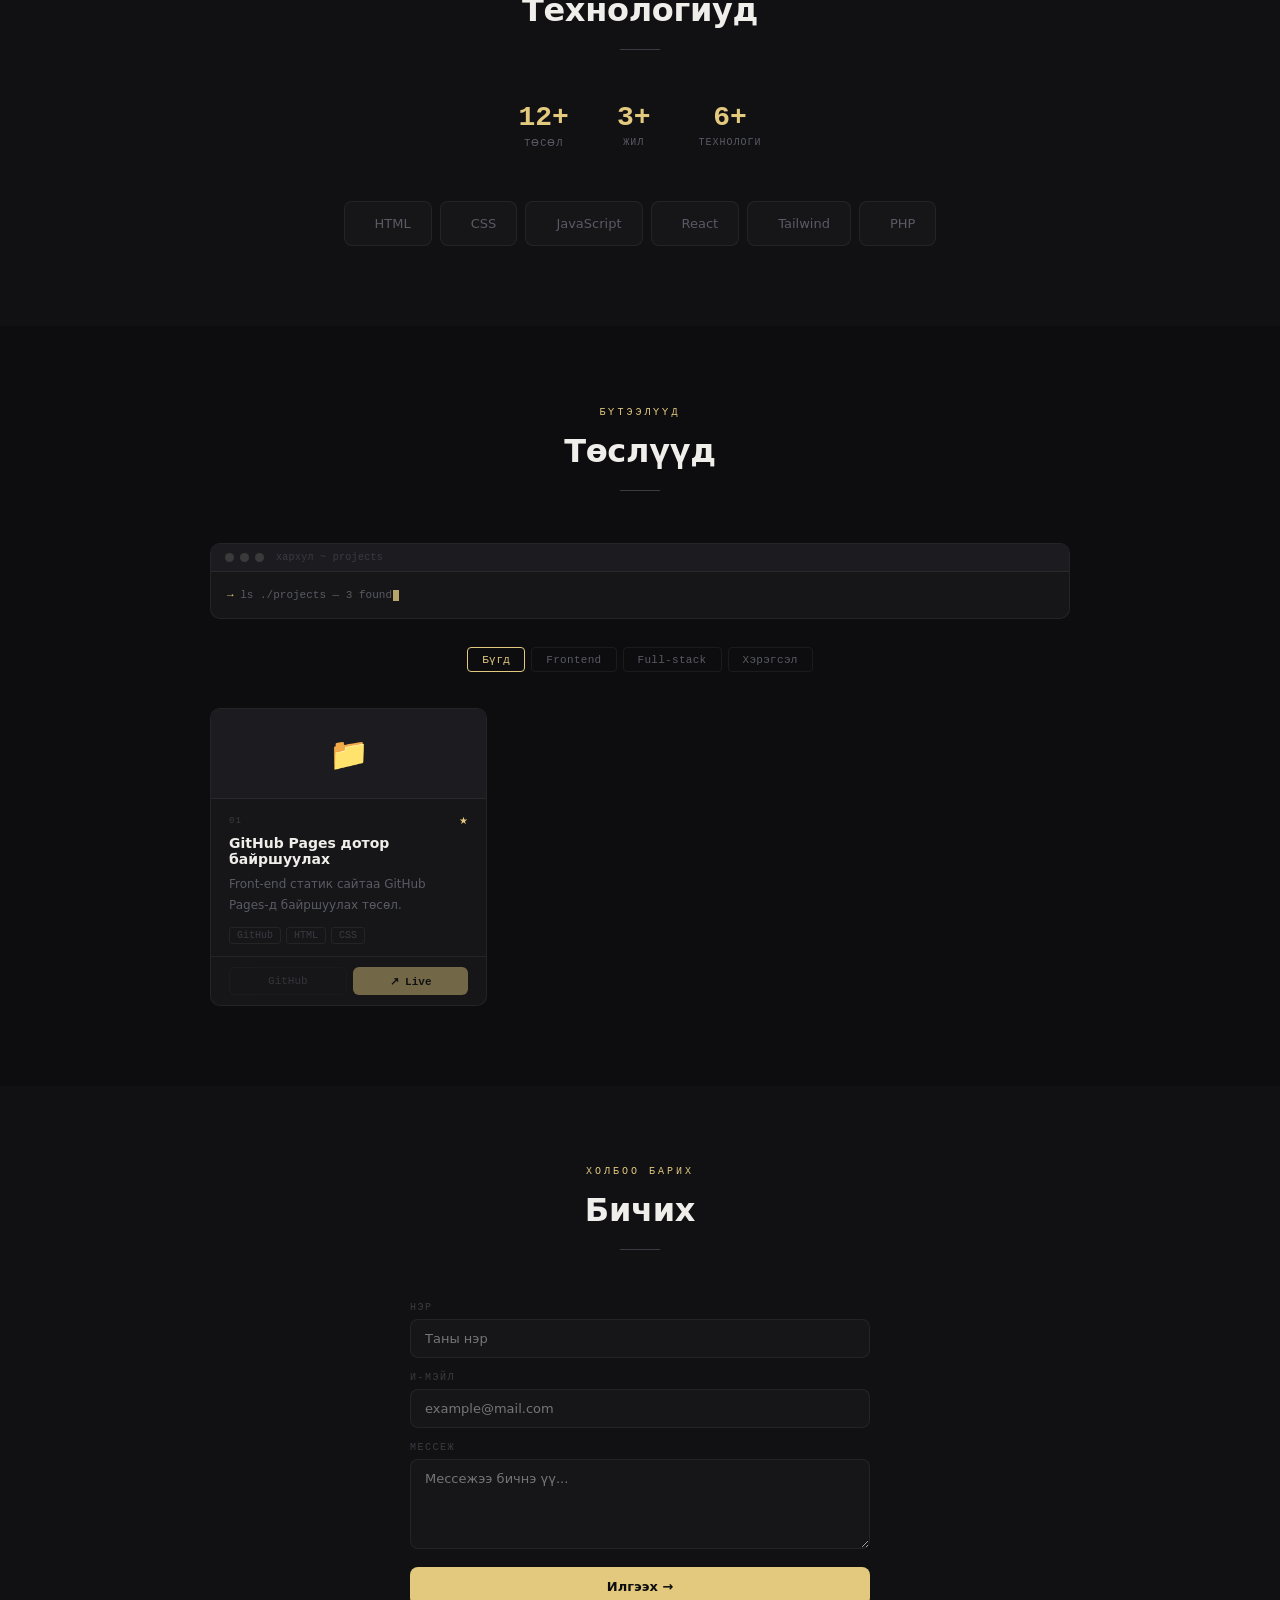
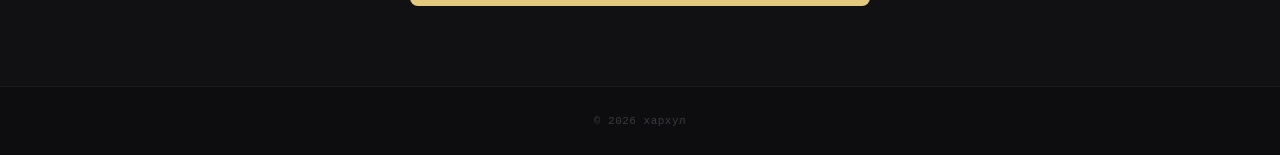
==== commit 87950714: "update website" ====
--- a/index.html
+++ b/index.html
@@ -382,9 +382,8 @@
       <div class="photo-frame">
         <div class="photo-ring"></div>
         <div class="photo-placeholder" id="photo-placeholder">
-          <input type="file" accept="image/*" onchange="loadPhoto(this)"/>
           <div class="photo-icon-txt">📷</div>
-          <span>зураг оруулах</span>
+          <span>Локал зураг: jojo.jpg ашиглана</span>
         </div>
         <img class="photo-preview" id="photo-preview" alt="Profile"/>
       </div>
@@ -587,16 +586,7 @@
 }
 
 // Photo
-function loadPhoto(input){
-  const file=input.files[0];if(!file)return;
-  const reader=new FileReader();
-  reader.onload=e=>{
-    const prev=document.getElementById('photo-preview');
-    const ph=document.getElementById('photo-placeholder');
-    prev.src=e.target.result;prev.style.display='block';ph.style.display='none';
-  };
-  reader.readAsDataURL(file);
-}
+// Photo uploads disabled — use local jojo.jpg via Store.default/profile
 
 // Submit
 function handleSubmit(btn){
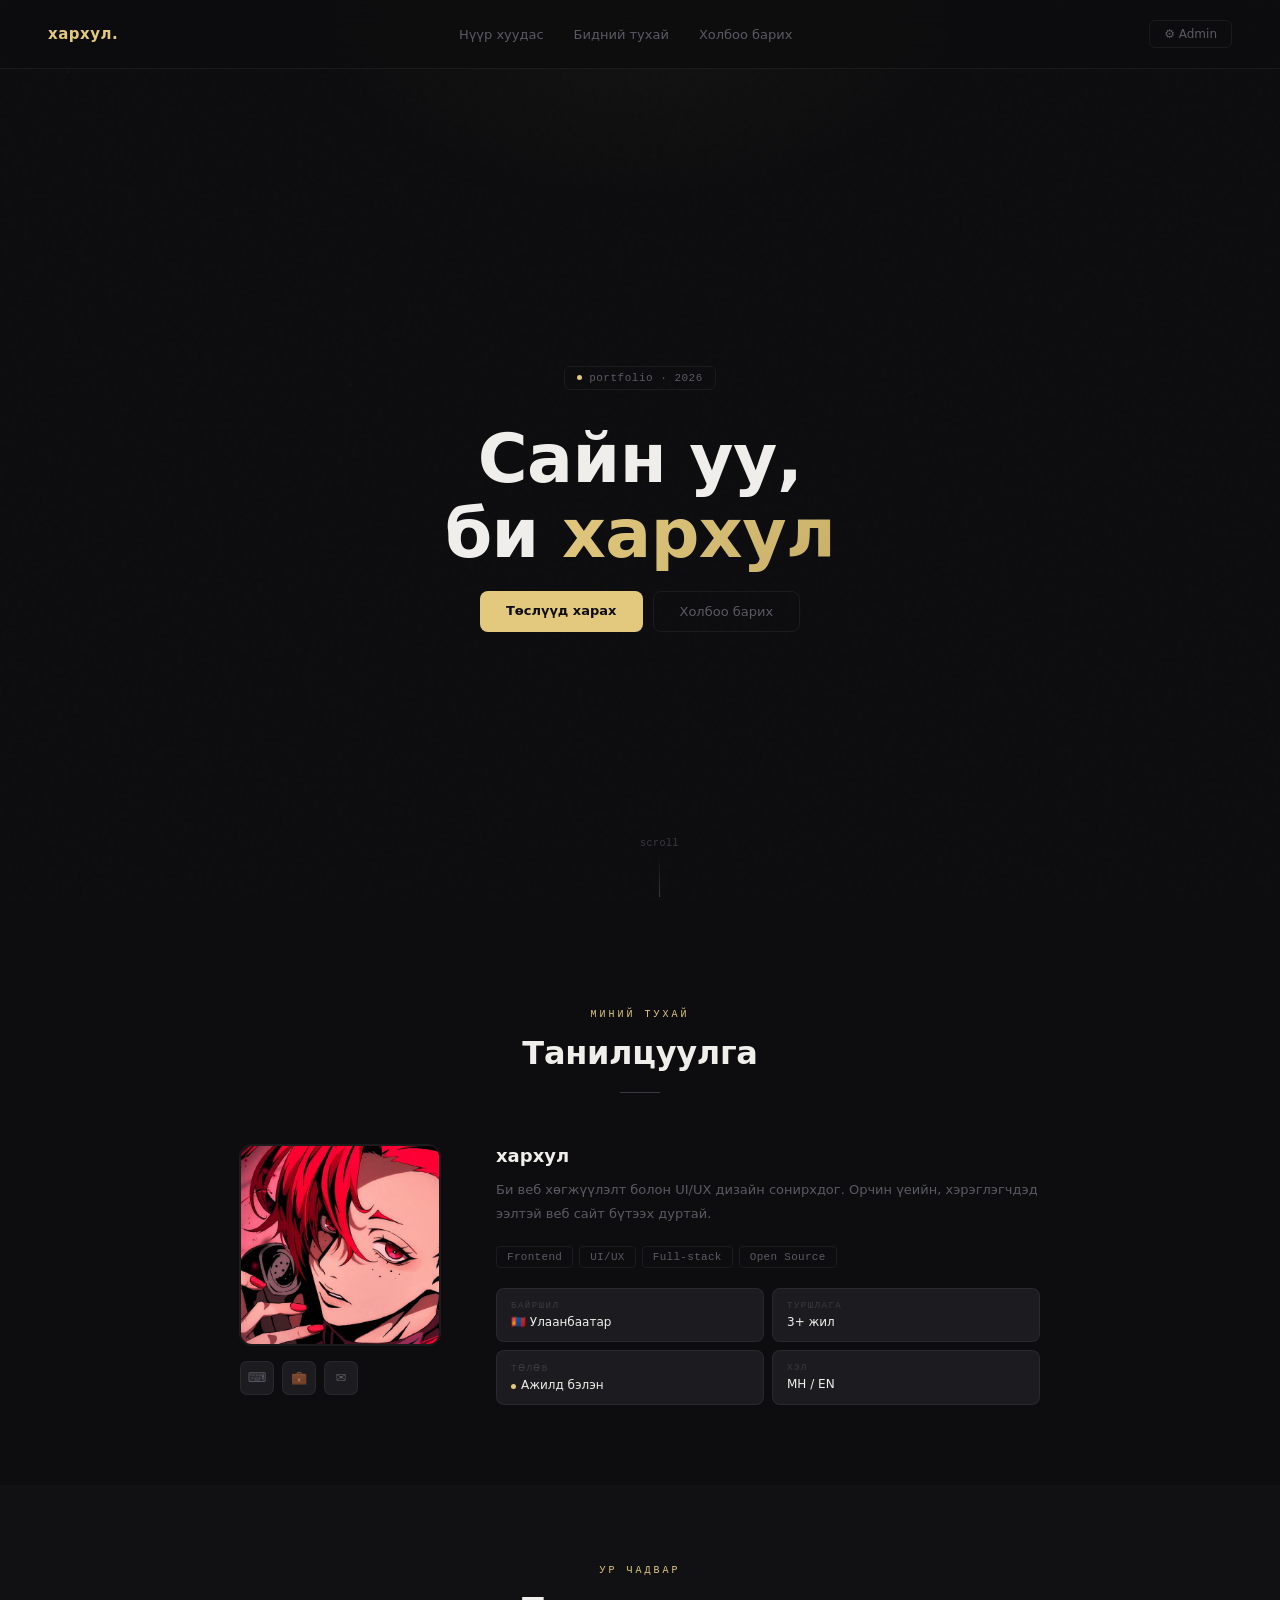
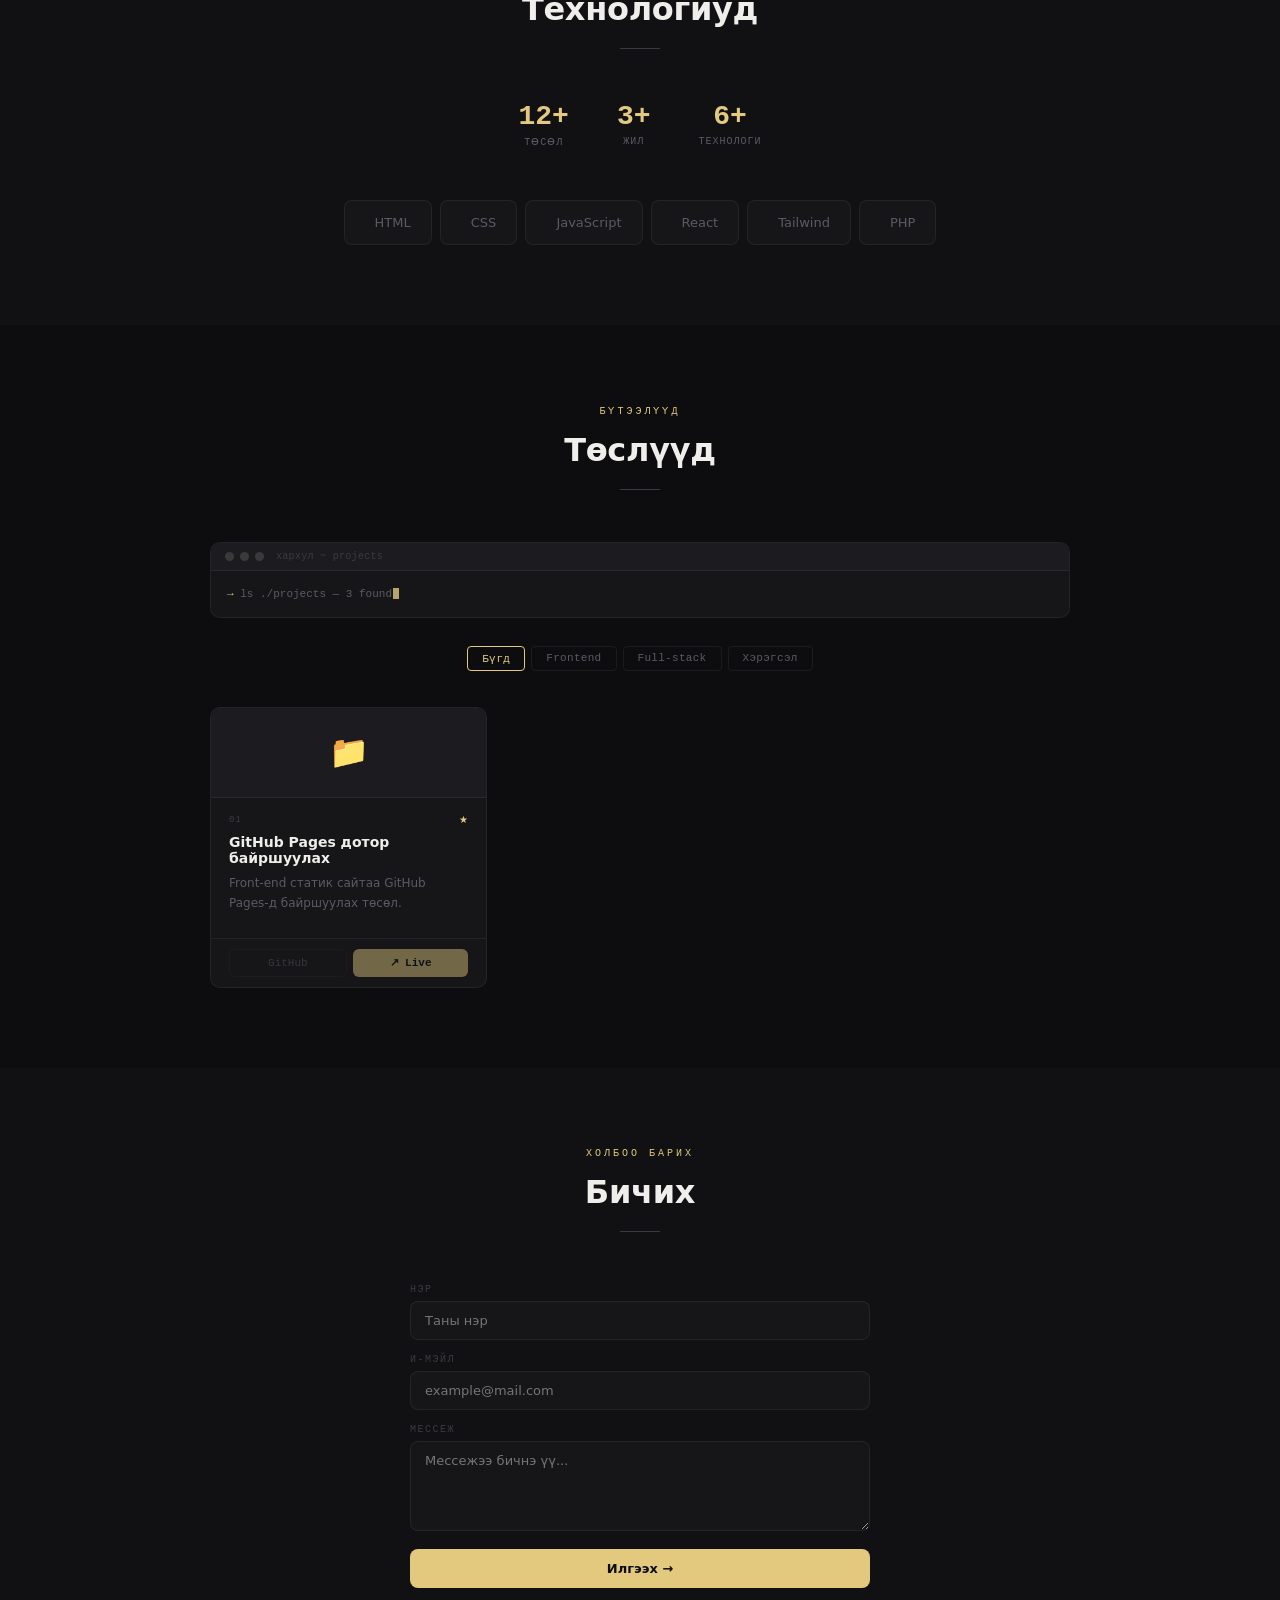
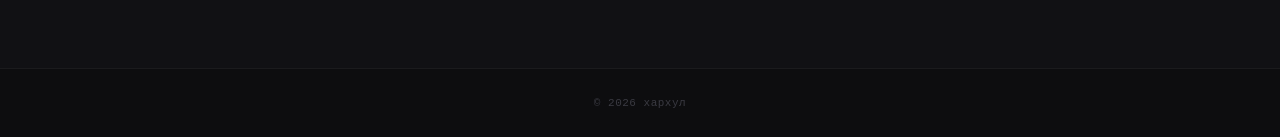
==== commit d8d2e67a: "update website" ====
--- a/index.html
+++ b/index.html
@@ -654,23 +654,50 @@
       const grid = document.getElementById('projects-grid'); if(!grid) return;
       const projects = Store.getNews().filter(n=>n.type==='project');
       if(projects.length===0){ grid.innerHTML = '<div class="empty-state"><div class="icon">🚧</div>Төслүүд байхгүй байна</div>'; return; }
+      const adminName = (Store.getProfile() && Store.getProfile().name) ? Store.getProfile().name : '';
       grid.innerHTML = projects.map((n,i)=>{
         const repo = n.repo ? n.repo : '';
         const live = n.live ? n.live : '';
         const target = live || repo || '';
-        const repoBtn = repo ? `<a class="card-btn btn-github" href="${repo}" target="_blank" onclick="event.stopPropagation()">GitHub</a>` : `<a class="card-btn btn-github" href="#" style="opacity:.45;pointer-events:none" onclick="event.stopPropagation()">GitHub</a>`;
-        const liveBtn = target ? `<a class="card-btn btn-live" href="${target}" target="_blank" onclick="event.stopPropagation()">↗ Live</a>` : `<a class="card-btn btn-live" href="#" style="opacity:.45;pointer-events:none" onclick="event.stopPropagation()">↗ Live</a>`;
-        const cardClass = `project-card${target ? ' clickable' : ''}`;
-        const dataTarget = target ? ` data-target=${JSON.stringify(target)}` : '';
-        const onClickAttr = target ? ` onclick="window.open(this.dataset.target, '_blank')"` : ` onclick="try{ showToast('Live болон GitHub холбоос олдсонгүй'); }catch(e){}"`;
+        const isAdminCreated = !n.createdBy || n.createdBy === adminName;
+
+        let repoBtn;
+        if(repo){
+          if(isAdminCreated){
+            repoBtn = `<a class="card-btn btn-github" href="${repo}" target="_blank" onclick="event.stopPropagation()">GitHub</a>`;
+          } else {
+            repoBtn = `<a class="card-btn btn-github" href="#" style="opacity:.45;pointer-events:none" title="Админ баталсаны дараа идэвхижнэ" onclick="event.stopPropagation()">GitHub</a>`;
+          }
+        } else {
+          repoBtn = `<a class="card-btn btn-github" href="#" style="opacity:.45;pointer-events:none" onclick="event.stopPropagation()">GitHub</a>`;
+        }
+
+        let liveBtn;
+        if(target){
+          if(isAdminCreated){
+            liveBtn = `<a class="card-btn btn-live" href="${target}" target="_blank" onclick="event.stopPropagation()">↗ Live</a>`;
+          } else {
+            liveBtn = `<a class="card-btn btn-live" href="#" style="opacity:.45;pointer-events:none" title="Админ баталсаны дараа идэвхижнэ" onclick="event.stopPropagation()">↗ Live</a>`;
+          }
+        } else {
+          liveBtn = `<a class="card-btn btn-live" href="#" style="opacity:.45;pointer-events:none" onclick="event.stopPropagation()">↗ Live</a>`;
+        }
+
+        const cardClass = `project-card${(target && isAdminCreated) ? ' clickable' : ''}`;
+        const dataTarget = (target && isAdminCreated) ? ` data-target=${JSON.stringify(target)}` : '';
+        const onClickAttr = (target && isAdminCreated) ? ` onclick="window.open(this.dataset.target, '_blank')"` : ` onclick="try{ showToast('Live болон GitHub холбоос админтай тохирогдоогүй эсвэл нээлттэй биш'); }catch(e){}"`;
+        const createdByLine = n.createdBy ? `<div style="font-family:var(--mono);font-size:11px;color:var(--muted);margin-top:6px">Илгээсэн: ${n.createdBy}</div>` : '';
+        const originalLinkLine = (!isAdminCreated && (live || repo)) ? `<div style="font-family:var(--mono);font-size:11px;color:var(--muted);margin-top:6px">Анх илгээсэн холбоос: ${live||repo}</div>` : '';
+        const dataCat = (n.tags||[]).includes('frontend') ? 'frontend' : 'fullstack';
         return `
-          <div class="${cardClass}"${dataTarget}${onClickAttr} data-cat="${(n.tags||[]).includes('frontend')?'frontend':'fullstack'}" style="animation-delay:${i*0.05}s">
+          <div class="${cardClass}"${dataTarget}${onClickAttr} data-cat="${dataCat}" style="animation-delay:${i*0.05}s">
             <div class="card-banner"><span class="card-banner-emoji">📁</span></div>
             <div class="card-body">
               <div class="card-meta"><span class="card-num">${String(i+1).padStart(2,'0')}</span><span class="card-stars"><span>★</span></span></div>
               <div class="card-title">${n.title}</div>
               <div class="card-desc">${n.content}</div>
-              <div class="card-tags">${(n.tags||[]).map(t=>`<span class="card-tag">${t}</span>`).join('')}</div>
+              ${createdByLine}
+              ${originalLinkLine}
             </div>
             <div class="card-footer">
               ${repoBtn}
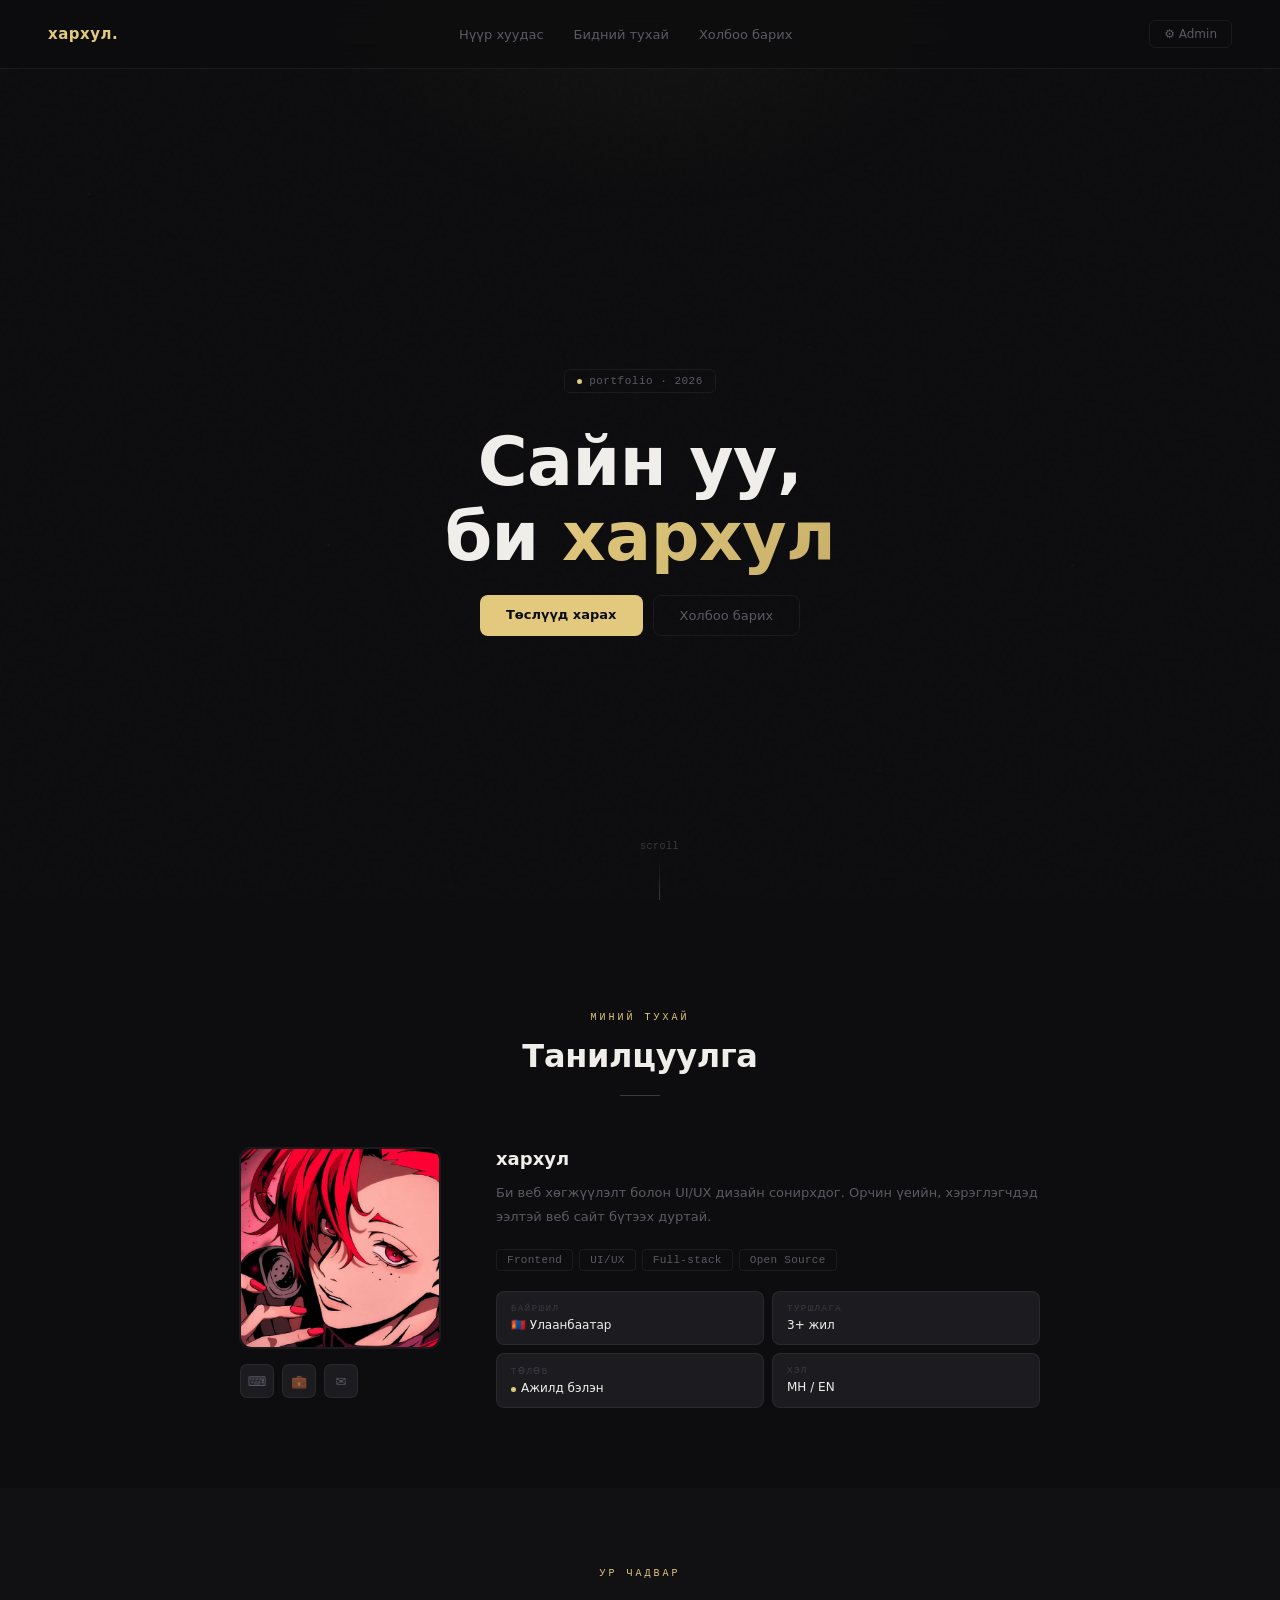
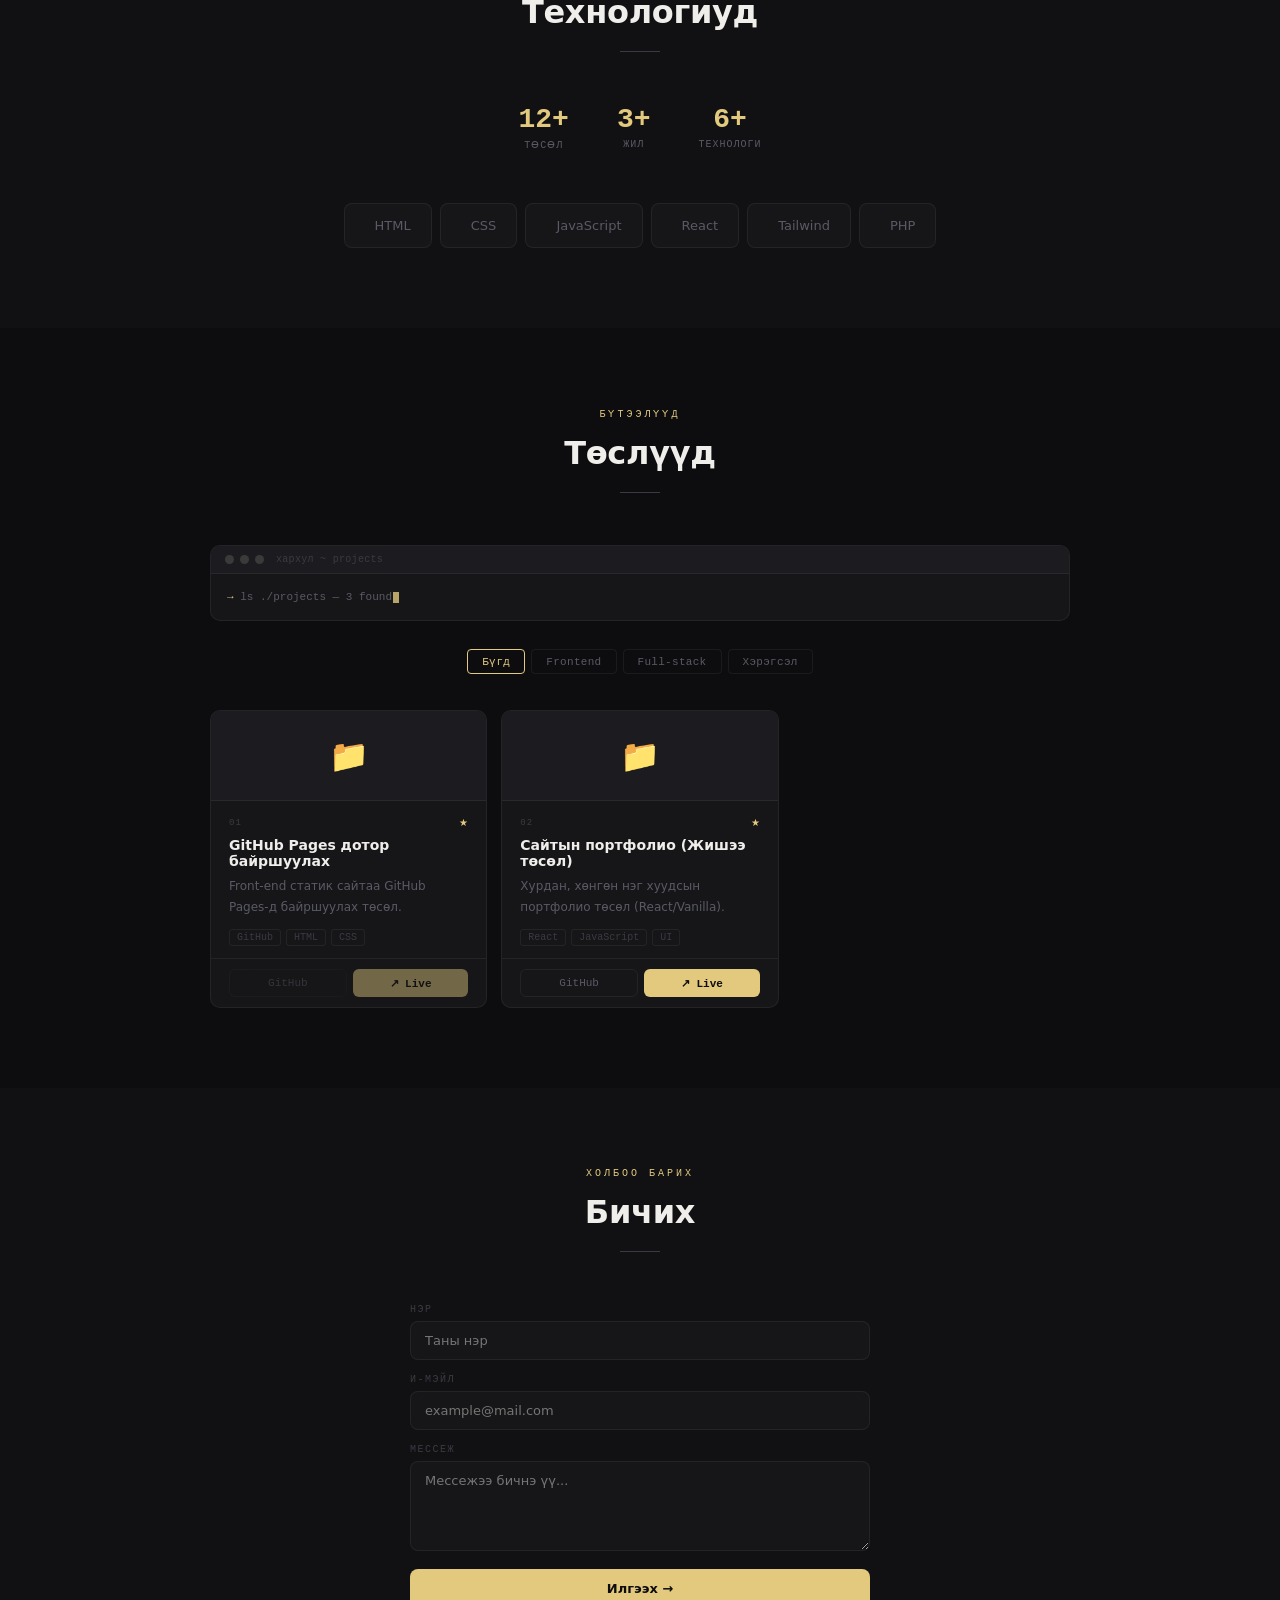
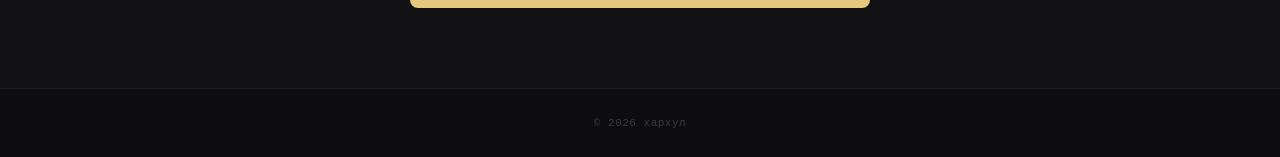
==== commit 7b46be06: "update website" ====
--- a/index.html
+++ b/index.html
@@ -654,50 +654,23 @@
       const grid = document.getElementById('projects-grid'); if(!grid) return;
       const projects = Store.getNews().filter(n=>n.type==='project');
       if(projects.length===0){ grid.innerHTML = '<div class="empty-state"><div class="icon">🚧</div>Төслүүд байхгүй байна</div>'; return; }
-      const adminName = (Store.getProfile() && Store.getProfile().name) ? Store.getProfile().name : '';
       grid.innerHTML = projects.map((n,i)=>{
         const repo = n.repo ? n.repo : '';
         const live = n.live ? n.live : '';
         const target = live || repo || '';
-        const isAdminCreated = !n.createdBy || n.createdBy === adminName;
-
-        let repoBtn;
-        if(repo){
-          if(isAdminCreated){
-            repoBtn = `<a class="card-btn btn-github" href="${repo}" target="_blank" onclick="event.stopPropagation()">GitHub</a>`;
-          } else {
-            repoBtn = `<a class="card-btn btn-github" href="#" style="opacity:.45;pointer-events:none" title="Админ баталсаны дараа идэвхижнэ" onclick="event.stopPropagation()">GitHub</a>`;
-          }
-        } else {
-          repoBtn = `<a class="card-btn btn-github" href="#" style="opacity:.45;pointer-events:none" onclick="event.stopPropagation()">GitHub</a>`;
-        }
-
-        let liveBtn;
-        if(target){
-          if(isAdminCreated){
-            liveBtn = `<a class="card-btn btn-live" href="${target}" target="_blank" onclick="event.stopPropagation()">↗ Live</a>`;
-          } else {
-            liveBtn = `<a class="card-btn btn-live" href="#" style="opacity:.45;pointer-events:none" title="Админ баталсаны дараа идэвхижнэ" onclick="event.stopPropagation()">↗ Live</a>`;
-          }
-        } else {
-          liveBtn = `<a class="card-btn btn-live" href="#" style="opacity:.45;pointer-events:none" onclick="event.stopPropagation()">↗ Live</a>`;
-        }
-
-        const cardClass = `project-card${(target && isAdminCreated) ? ' clickable' : ''}`;
-        const dataTarget = (target && isAdminCreated) ? ` data-target=${JSON.stringify(target)}` : '';
-        const onClickAttr = (target && isAdminCreated) ? ` onclick="window.open(this.dataset.target, '_blank')"` : ` onclick="try{ showToast('Live болон GitHub холбоос админтай тохирогдоогүй эсвэл нээлттэй биш'); }catch(e){}"`;
-        const createdByLine = n.createdBy ? `<div style="font-family:var(--mono);font-size:11px;color:var(--muted);margin-top:6px">Илгээсэн: ${n.createdBy}</div>` : '';
-        const originalLinkLine = (!isAdminCreated && (live || repo)) ? `<div style="font-family:var(--mono);font-size:11px;color:var(--muted);margin-top:6px">Анх илгээсэн холбоос: ${live||repo}</div>` : '';
-        const dataCat = (n.tags||[]).includes('frontend') ? 'frontend' : 'fullstack';
+        const repoBtn = repo ? `<a class="card-btn btn-github" href="${repo}" target="_blank" onclick="event.stopPropagation()">GitHub</a>` : `<a class="card-btn btn-github" href="#" style="opacity:.45;pointer-events:none" onclick="event.stopPropagation()">GitHub</a>`;
+        const liveBtn = target ? `<a class="card-btn btn-live" href="${target}" target="_blank" onclick="event.stopPropagation()">↗ Live</a>` : `<a class="card-btn btn-live" href="#" style="opacity:.45;pointer-events:none" onclick="event.stopPropagation()">↗ Live</a>`;
+        const cardClass = `project-card${target ? ' clickable' : ''}`;
+        const dataTarget = target ? ` data-target=${JSON.stringify(target)}` : '';
+        const onClickAttr = target ? ` onclick="window.open(this.dataset.target, '_blank')"` : ` onclick="try{ showToast('Live болон GitHub холбоос олдсонгүй'); }catch(e){}"`;
         return `
-          <div class="${cardClass}"${dataTarget}${onClickAttr} data-cat="${dataCat}" style="animation-delay:${i*0.05}s">
+          <div class="${cardClass}"${dataTarget}${onClickAttr} data-cat="${(n.tags||[]).includes('frontend')?'frontend':'fullstack'}" style="animation-delay:${i*0.05}s">
             <div class="card-banner"><span class="card-banner-emoji">📁</span></div>
             <div class="card-body">
               <div class="card-meta"><span class="card-num">${String(i+1).padStart(2,'0')}</span><span class="card-stars"><span>★</span></span></div>
               <div class="card-title">${n.title}</div>
               <div class="card-desc">${n.content}</div>
-              ${createdByLine}
-              ${originalLinkLine}
+              <div class="card-tags">${(n.tags||[]).map(t=>`<span class="card-tag">${t}</span>`).join('')}</div>
             </div>
             <div class="card-footer">
               ${repoBtn}
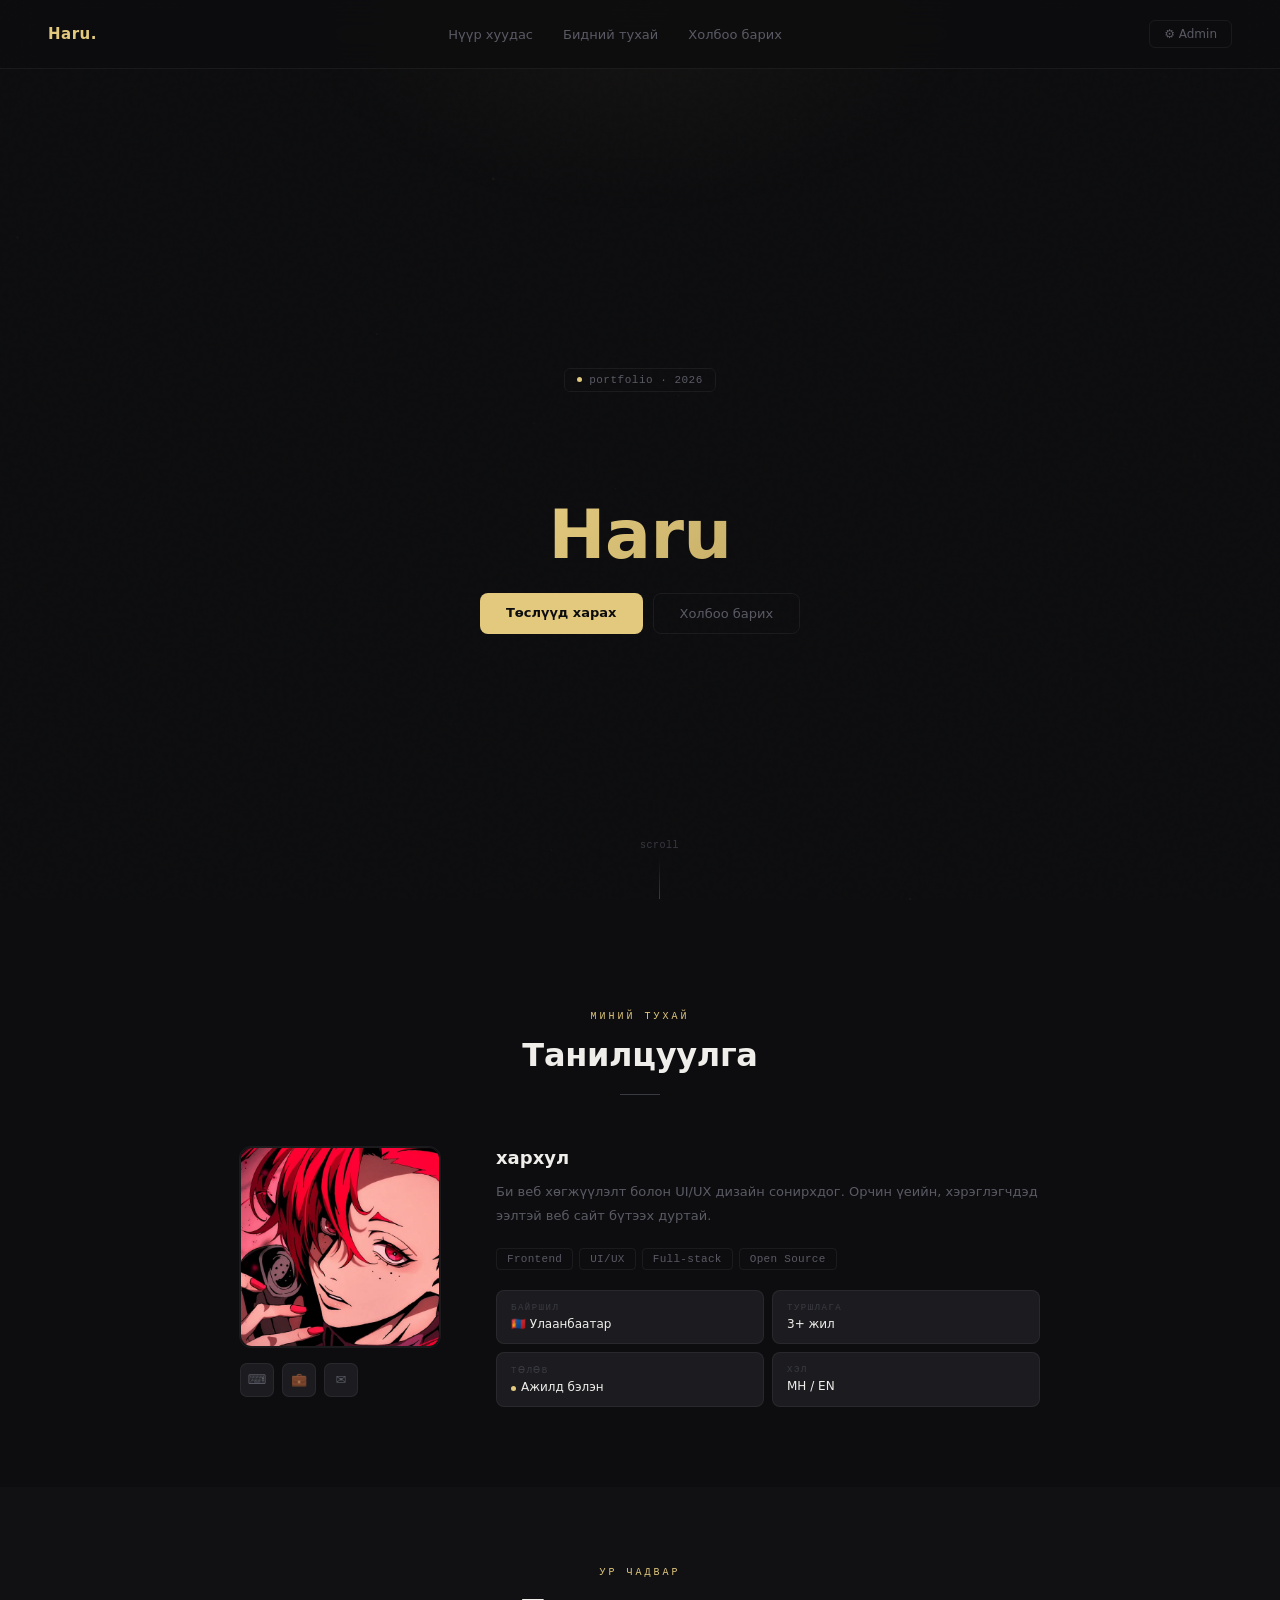
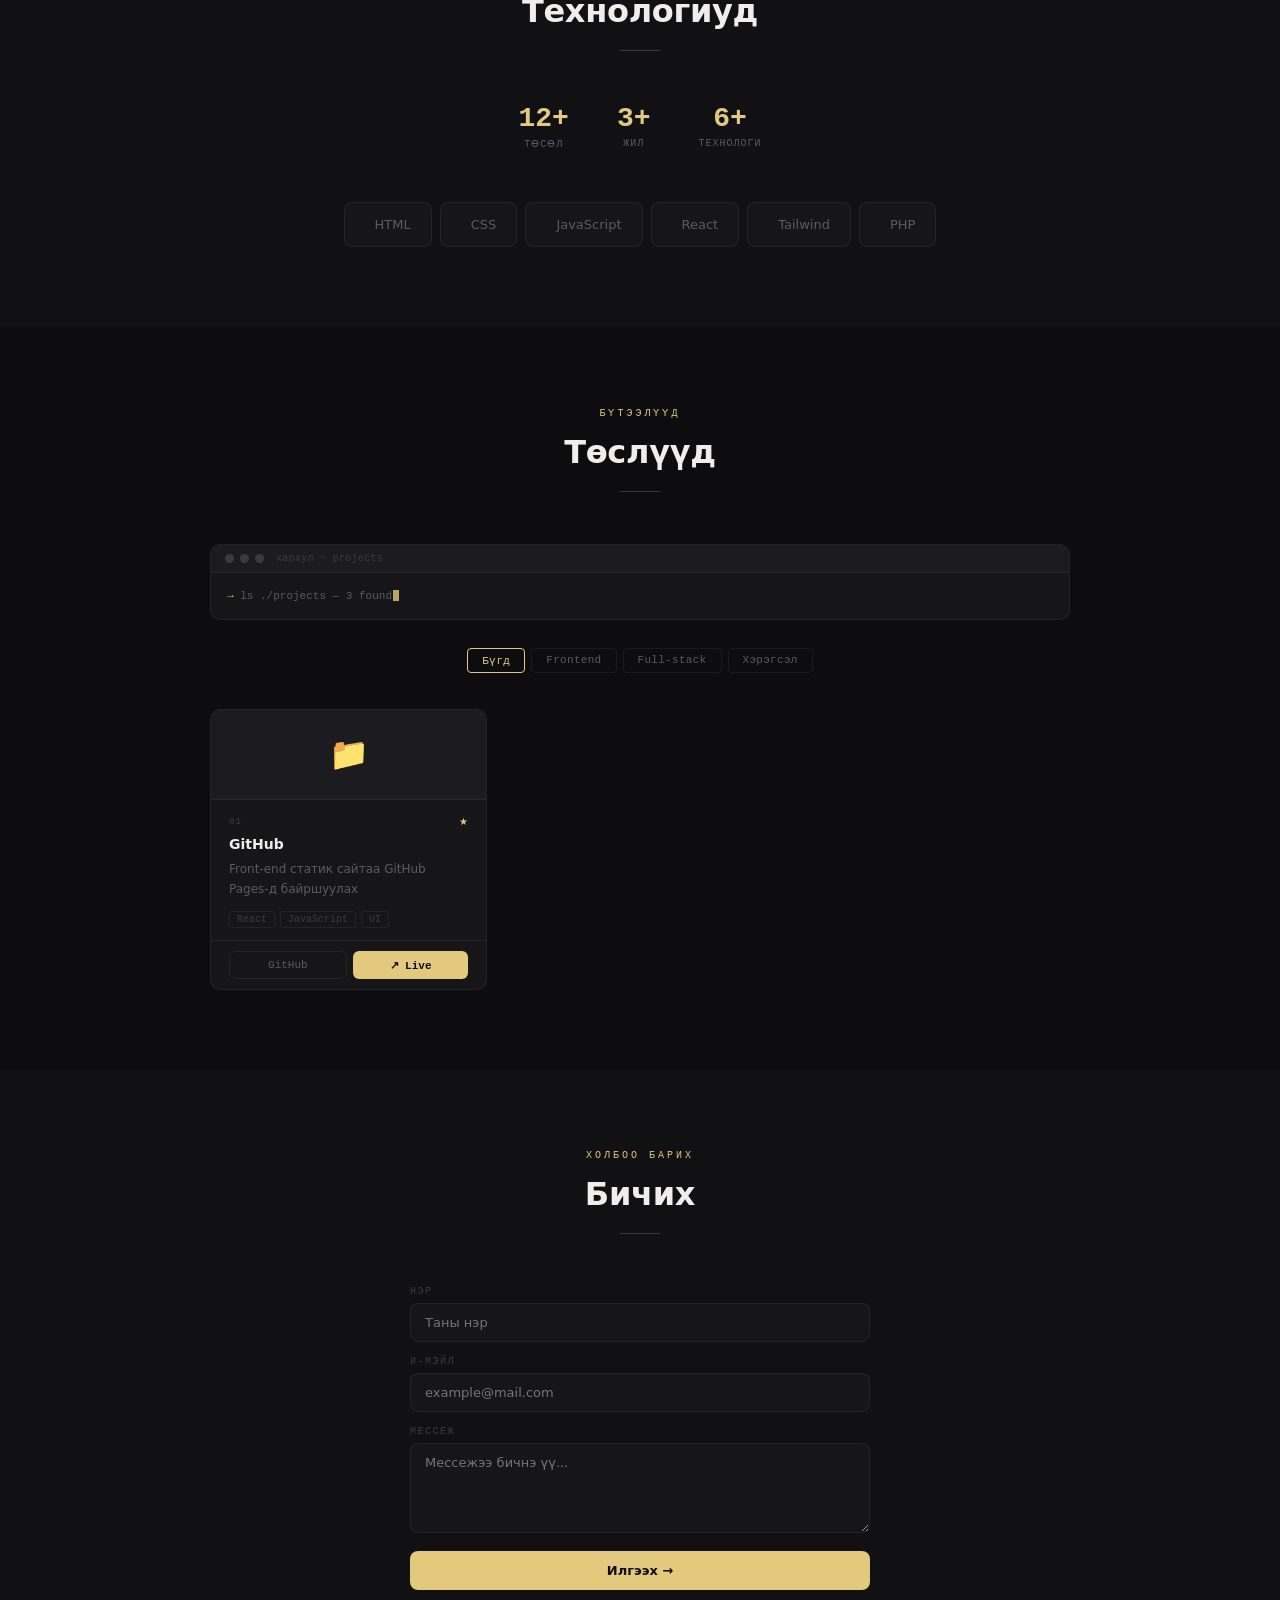
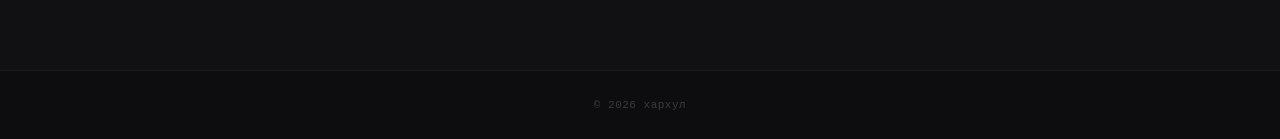
==== commit 4bd79ff1: "update" ====
--- a/index.html
+++ b/index.html
@@ -345,7 +345,7 @@
 <div class="starfield" id="starfield"></div>
 
 <nav>
-  <div class="nav-left"><span id="site-brand">хархул</span><span>.</span></div>
+  <div class="nav-left"><span id="site-brand">Хархул</span><span>.</span></div>
   <div class="nav-links" id="nav-links"></div>
   <a class="admin-btn" href="login.html">⚙ Admin</a>
 </nav>
@@ -357,7 +357,7 @@
       <span class="pulse-dot"></span>
       <span>portfolio · 2026</span>
     </div>
-    <h1 id="hero-greeting">Сайн уу,<br>би <em id="hero-name">хархул</em></h1>
+    <h1 id="hero-greeting"><br><em id="hero-name"></em></h1>
   
     <div class="hero-cta">
       <a href="#projects" class="cta-primary">Төслүүд харах</a>
